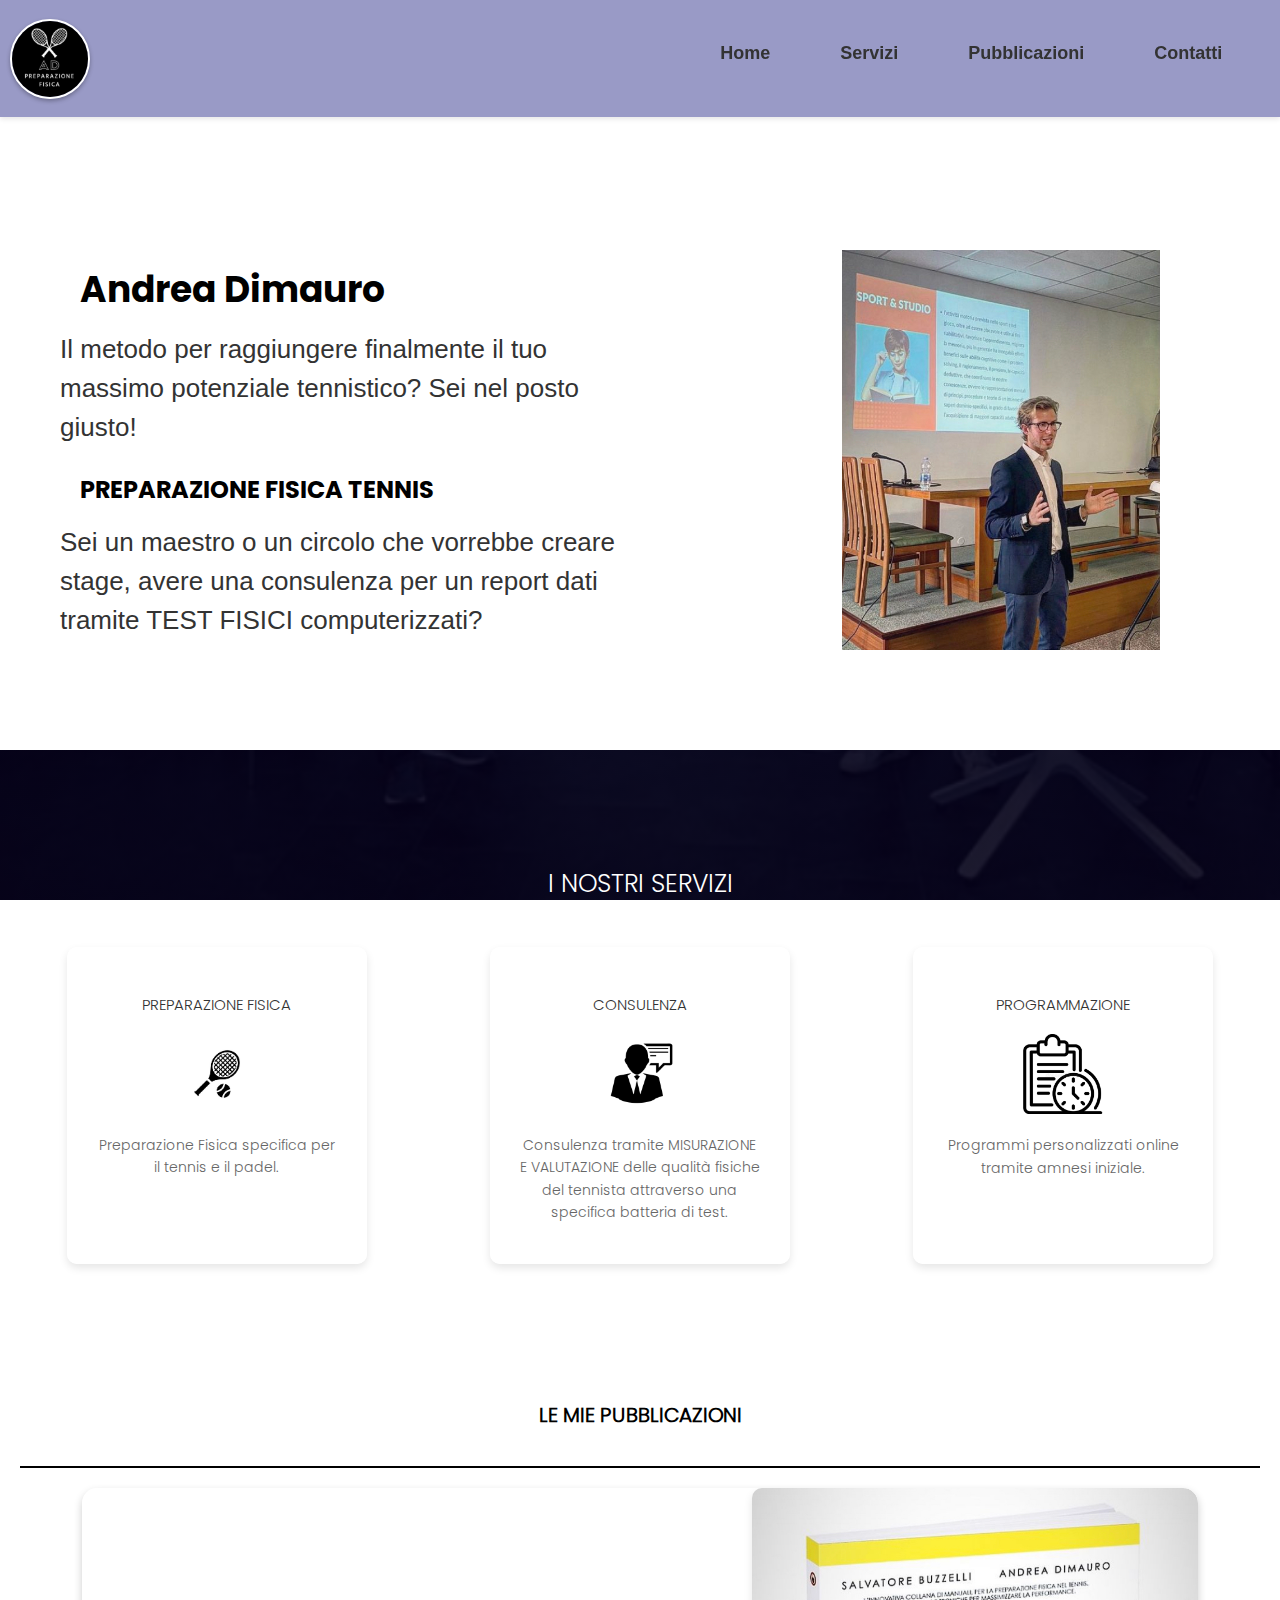
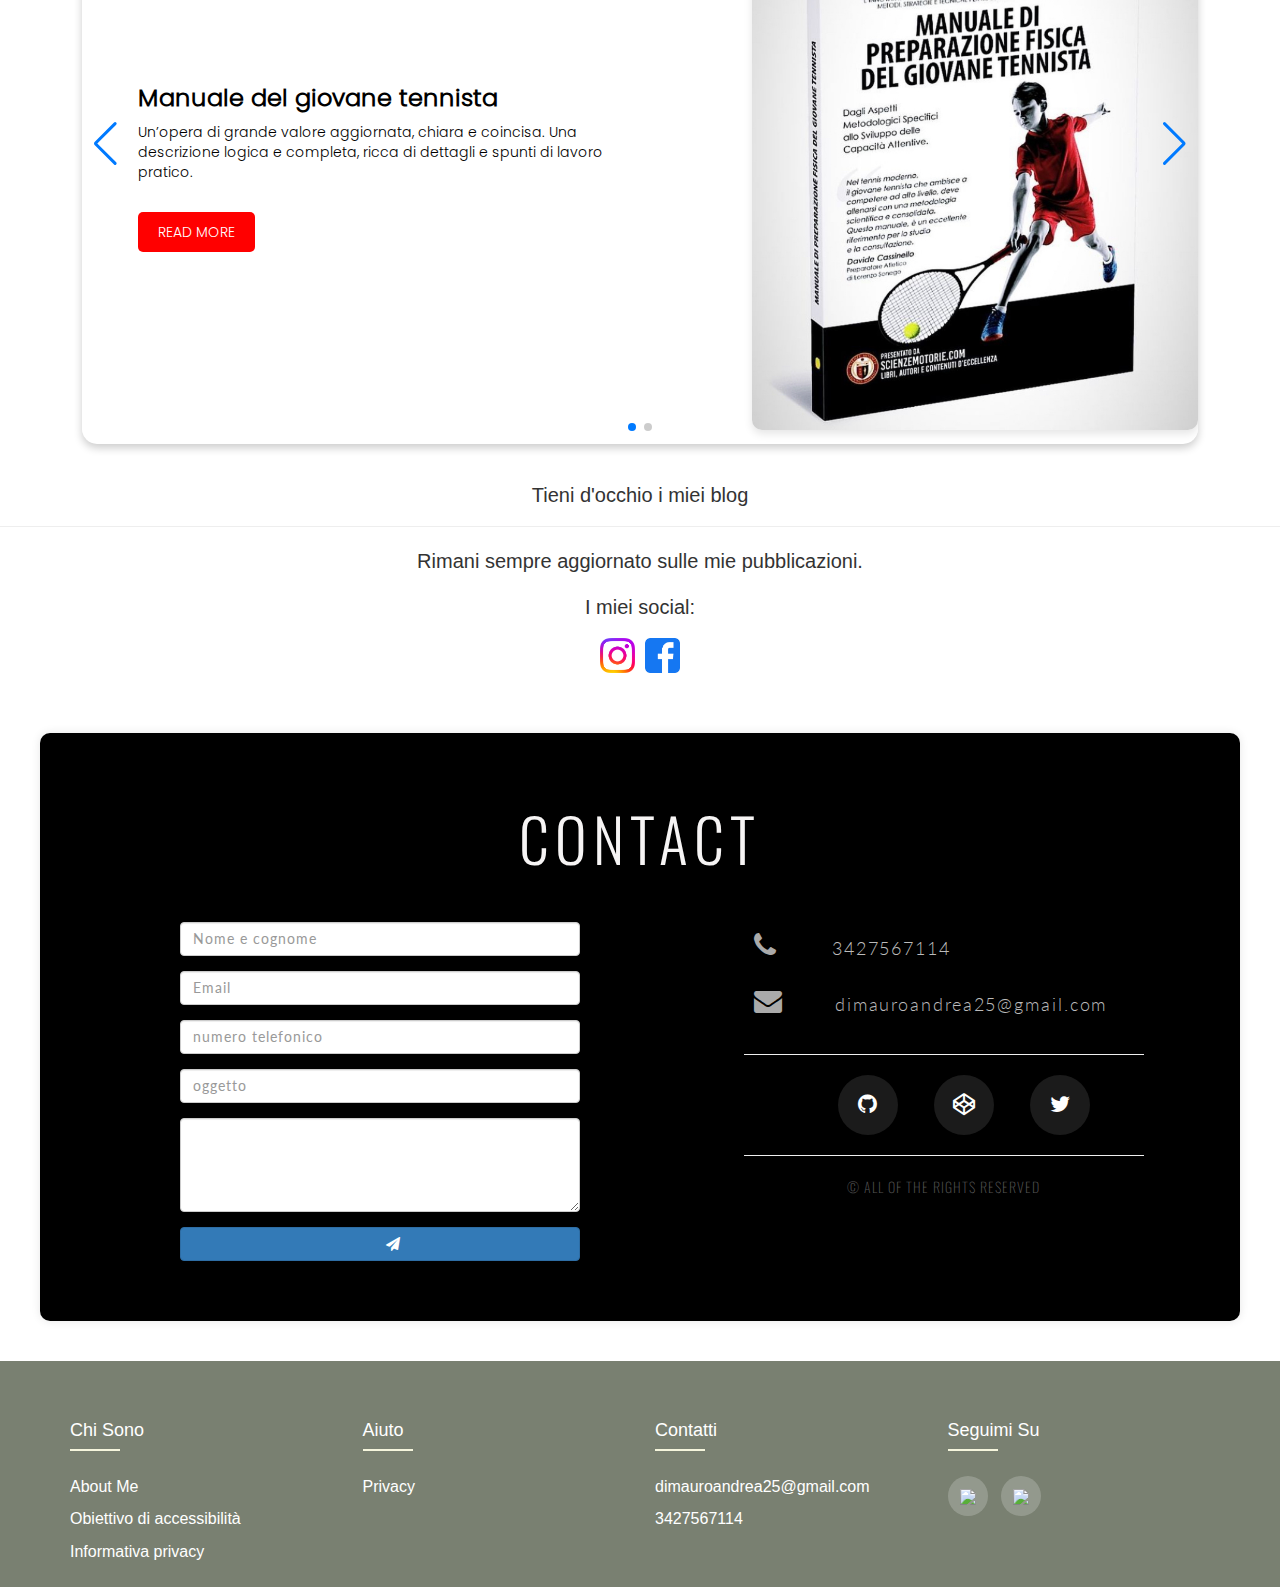
==== index.html @ 1acc428e "preparazione" ====
<!DOCTYPE html>
<html>
    <head>
        <meta charset="UTF-8">
        <meta http-equiv="X-UA-Compatible" content="IE=edge">
        <!-- Single viewport meta tag is sufficient -->
        <meta name="viewport" content="width=device-width, initial-scale=1.0">
        <title>Andrea Dimauro</title> <!-- Ensure your title is appropriately spaced and capitalized -->
        <link rel="shortcut icon" href="logo.jpeg">

        <!-- Consolidate your font links -->
        <link href="https://fonts.googleapis.com/css?family=Lato:400,100,300|Raleway:100,400,700|Oswald:200,400,700" rel="stylesheet">

        <!-- Stylesheets -->
        <link rel="stylesheet" type="text/css" href="style.css">
        <link rel="stylesheet" href="https://maxcdn.bootstrapcdn.com/bootstrap/3.3.5/css/bootstrap.min.css">

        <link rel="stylesheet" href="https://cdn.jsdelivr.net/npm/swiper@11/swiper-bundle.min.css" />

        <!-- Font Awesome for icons -->
        <link rel="stylesheet" href="https://maxcdn.bootstrapcdn.com/font-awesome/4.5.0/css/font-awesome.min.css">
        <link href="https://cdn.jsdelivr.net/npm/bootstrap-icons@1.7.0/font/bootstrap-icons.css" rel="stylesheet">

    </head>
  </head>
  <body>
    <header>
      <nav class="navigation-bar">
          <div class="logo-container">
              <img class="logo" src="image/logo.jpeg" alt="Logo">
          </div>
          
          <!-- Menu Icon -->
          <div class="menu-logo-container" id="menuLogoContainer">
              <img class="menu-logo" src="image/icons8-menu-64.png" alt="Menu" id="menuLogo">
          </div>
  
          <!-- Navigation Links -->
          <ul class="nav-links" id="navbarMenu">
            <li><a href="#home">Home</a></li>
            <li><a href="#servizi">Servizi</a></li>
            <li><a href="#pubblicazioni">Pubblicazioni</a></li>
            <li><a href="#contatti">Contatti</a></li>
          </ul>
      </nav>
  </header>
  <div class="page-content" id="pageContent">
      <!-- The rest of your page content goes here -->
  </div>
  <script>
    window.addEventListener('scroll', function() {
    var navigationBar = document.querySelector('.navigation-bar');
    if (window.scrollY > 50) { // Adjust the 50px offset as needed
        navigationBar.classList.add('scrolled');
    } else {
        navigationBar.classList.remove('scrolled');
    }
    });
  </script>
  <script>
    document.getElementById('menuLogo').addEventListener('click', function() {
        document.getElementById('navbarMenu').classList.toggle('active');
        document.getElementById('pageContent').classList.toggle('blur');
    });
</script>
<main>
    <section id="home" class="home">
        <div class="home-content">
            <div class="home-text">
                <h1>Andrea Dimauro</h1>
                <p>
                    Il metodo per raggiungere finalmente il tuo massimo potenziale tennistico?
                    Sei nel posto giusto!
                </p>
                <h3>PREPARAZIONE FISICA TENNIS</h3>
                <p>
                    Sei un maestro o un circolo che vorrebbe creare stage, avere una consulenza per un report dati tramite TEST FISICI computerizzati?
                </p>
            </div>
            
            <div class="home-image">
                <img src="image/ad_home.jpeg" alt="Andrea DiMauro" />
            </div>
        </div>
    </section>
    <!-- Additional sections would go here -->
     <!--servizi--> 
     <section class="servizi" id="servizi">
        <h1 class="service-title">I NOSTRI SERVIZI</h1>
        <div class="services-container">
            <article class="service-item">
                <h2 class="service-heading">PREPARAZIONE FISICA</h2>
                <img class="service-icon" src="image/iconatennis.jpg" alt="Tennis Preparation Icon">
                <p class="service-description">Preparazione Fisica specifica per il tennis e il padel.</p>
            </article>
            <article class="service-item">
                <h2 class="service-heading">CONSULENZA</h2>
                <img class="service-icon" src="image/iconaconsulenza.jpg" alt="Consulting Icon">
                <p class="service-description">Consulenza tramite MISURAZIONE E VALUTAZIONE delle qualità fisiche del tennista attraverso una specifica batteria di test.</p>
            </article>
            <article class="service-item">
                <h2 class="service-heading">PROGRAMMAZIONE</h2>
                <img class="service-icon" src="image/iconaprogrammazione.png" alt="Programming Icon">
                <p class="service-description">Programmi personalizzati online tramite amnesi iniziale.</p>
            </article>
        </div>
    </section>
     <!-- pubblicazioni -->
    <section id="pubblicazioni" class="pubblicazioni">
        <h1 class="px">LE MIE PUBBLICAZIONI</h1>
        <hr class="section-divider">
      
        <div class="pu">
            <div class="swiper mySwiper">
                <div class="swiper-wrapper">
                    <!-- Slide 1 -->
                    <div class="swiper-slide">
                        <div class="slide-content">
                            <div class="text-content">
                                <h3 class="manu">Manuale del giovane tennista</h3>
                                <p class="mant">
                                    Un’opera di grande valore aggiornata, chiara e coincisa.
                                    Una descrizione logica e completa, ricca di dettagli e spunti di lavoro pratico.
                                </p>
                                <a href="https://www.scienzemotorie.com/libri/manuale-di-preparazione-fisica-del-giovane-tennista/" class="buttonma" target="_blank">READ MORE</a>
                            </div>
                            <img class="slide-image gigi" src="image/manuale.jpeg" alt="Manuale del giovane tennista">
                        </div>
                    </div>
                    <!-- Slide 2 -->
                    <div class="swiper-slide custom-slide">
                      <h1 class="mango">I miei lavori</h1>
                      <div class="slide-content">
                          <!-- Content for Slide 2 -->
                          <div class="text-content">
                              <h3 id="ceti" class="manu">Preparazione Fisica <br>specifica per il tennis</h3>
                          </div>
                          <img id="bob" class="slide-image gigi" src="image/im2.jpeg" alt="Condizionamento muscolare">
                      </div>
                  </div>
                    <!-- Slide 3 -->
                </div>
                <!-- Navigation arrows -->
                <div class="swiper-button-next"></div>
                <div class="swiper-button-prev"></div>
                <div class="swiper-pagination"></div>
            </div>
        </div>
    </section>
    <script src="https://cdn.jsdelivr.net/npm/swiper/swiper-bundle.min.js"></script>

    <script>
        var swiper = new Swiper(".mySwiper", {
            slidesPerView: 1,
            spaceBetween: 30,
            loop: true,
            pagination: {
                el: ".swiper-pagination",
                clickable: true,
            },
            navigation: {
                nextEl: ".swiper-button-next",
                prevEl: ".swiper-button-prev",
            },
        }); 
    </script>
      
          <!-- Blog Section -->
          <div class="blog-container">
            <h2 class="patiti">Tieni d'occhio i miei blog</h2>
            <hr class="blog-divider">
            <p class="paco">Rimani sempre aggiornato sulle mie pubblicazioni.</p>
            <h3 class="patiti">I miei social:</h3>
            <!-- Social Icons -->
            <div class="social-icons">
                <a href="https://instagram.com/andrea___dimauro?igshid=M2RkZGJiMzhjOQ==" target="_blank">
                    <img class="imso" src="image/instagram-logo.jpeg" alt="Instagram">
                </a>
                <!--<a href="https://instagram.com/andrea___dimauro?igshid=M2RkZGJiMzhjOQ==" target="_blank">
              <img class="imso" src="image/linkedinlogo.jpg" alt="LinkedIn"></a>-->
              <a href="https://www.facebook.com/Dimauroandre" target="_blank">
              <img class="imso" src="image/facebooklogo.jpg" alt="Facebook"></a>
            </div>
          </div>
        </div>
          <!--contact-->
          <section id="contatti" class="body">
            <section id="contact">
              
              <div class="contact-wrapper">

                <h1 class="section-header">Contact</h1>
              <!--form-->
              <!-- Left contact page -->                
              <form id="contact-form" class="form-horizontal" role="form">
                         
                <div class="form-group">
                  <div class="col-sm-12">
                    <input type="text" class="form-control" placeholder="Nome e cognome" id="name" >
                  </div>
                </div>
          
                <div class="form-group">
                  <div class="col-sm-12">
                    <input type="text" class="form-control" placeholder="Email" id="email">
                  </div>
                </div>
                <div class="form-group">
                  <div class="col-sm-12">
                    <input type="text" class="form-control"  placeholder="numero telefonico" id="phone">
                  </div>
                </div>
                <div class="form-group">
                  <div class="col-sm-12">
                    <input type="text" class="form-control" placeholder="oggetto " id="oggetto" >
                  </div>
                </div>
                <textarea class="form-control" name="" id="messaggio" cols="31" rows="4" placeholder="Enter your message"> </textarea>     
                  <button class="btn btn-primary send-button" id="submit" button type="button" onclick="SendEmail()">                  
                    <div class = "alt-send-button">
                      <i class="fa fa-paper-plane"></i><span class="send-text">SEND</span>
                    </div>                  
                  </button>               
                </form>              
              <!-- Left contact page --> 
                
                  <div class="direct-contact-container">
            
                    <ul class="contact-list">
                      
                      <li class="list-item"><i class="fa fa-phone fa-2x"><span class="contact-text phone"><a href="tel:1-212-555-5555" title="Give me a call">3427567114</a></span></i></li>
                      
                      <li class="list-item"><i class="fa fa-envelope fa-2x"><span class="contact-text gmail"><a href="dimauroandrea25@gmail.com" title="Send me an email">dimauroandrea25@gmail.com</a></span></i></li>
                      
                    </ul>
            
                    <hr>
                    <ul class="social-media-list">
                      <li><a href="#" target="_blank" class="contact-icon">
                        <i class="fa fa-github" aria-hidden="true"></i></a>
                      </li>
                      <li><a href="#" target="_blank" class="contact-icon">
                        <i class="fa fa-codepen" aria-hidden="true"></i></a>
                      </li>
                      <li><a href="#" target="_blank" class="contact-icon">
                        <i class="fa fa-twitter" aria-hidden="true"></i></a>
                      </li>      
                    </ul>
                    <hr>
            
                    <div class="copyright">&copy; ALL OF THE RIGHTS RESERVED</div>
            
                  </div>
                
              </div>
              
            </section> 
            </section>
            <script src="https://smtpjs.com/v3/smtp.js"> </script>
                  <script>
                      function SendEmail(){
                        let name = document.getElementById("name").value;
                        let email = document.getElementById("email").value;
                        let conatact = document.getElementById("phone").value;
                        let subject = document.getElementById("oggetto").value;
                        let message = document.getElementById("messaggio").value;
                        let body = "Name:" + name + "<br/> Email:" + email + "<br/> Contact Number:" + conatact + "<br/> Subject:" + subject + "<br/> Messages:" + message;
                      Email.send({
                          SecureToken: "63800db4-d562-4e0a-b01e-a59e506925d1",
                                          To : 'enrico.zeni05@gmail.com',
                                          From : "enrico.zeni05@gmail.com",
                                          Subject : "Message from contact form",
                                          Body : body
                       }).then(
                     message => alert(message)
                       );
                  
                          
                      }
                  </script>
            <!-- partial -->
            <!--<script src="https://smtpjs.com/v3/smtp.js"> </script>
            <script>
                function SendEmail(){
                  let name = document.getElementById("name").value;
                  let email = document.getElementById("email").value;
                  let conatact = document.getElementById("phone").value;
                  let subject = document.getElementById("oggetto").value;
                  let message = document.getElementById("messaggio").value;
                  let body = "Name:" + name + "<br/> Email:" + email + "<br/> Contact Number:" + conatact + "<br/> Subject:" + subject + "<br/> Messages:" + message;
                Email.send({
                    SecureToken: "63800db4-d562-4e0a-b01e-a59e506925d1",
                                    To : 'enrico.zeni05@gmail.com',
                                    From : "enrico.zeni05@gmail.com",
                                    Subject : "Message from contact form",
                                    Body : body
                 }).then(
               message => alert(message)
                 );
            
                    
                }
            </script>-->
</main>
         <!--footer-->
         <section class="piede">
            <footer class="footer">
               <div class="container">
                   <div class="row">
                       <div class="footer-col">
                           <h4>Chi sono</h4>
                           <ul>
                               <li><a href="chisiamo.html">About Me</a></li>
                               <li><a href="https://form.agid.gov.it/view/45b1c2dd-0cd7-4a23-8a33-c86b6446a8fd/" target="_blank">Obiettivo di accessibilità</a></li>
                               <li><a href="https://form.agid.gov.it/view/45b1c2dd-0cd7-4a23-8a33-c86b6446a8fd/" target="_blank">Informativa privacy</a></li>
                           </ul>
                       </div>
                       <div class="footer-col">
                           <h4>Aiuto</h4>
                           <ul>
                               <li><a href="https://www.privacycert.cloud/" target="_blank">Privacy</a></li>
                           </ul>
                       </div>
                       <div class="footer-col">
                           <h4>Contatti</h4>
                           <ul>
                               <i class="fa-solid fa-map-location-dot"></i>
                               <li><a href="dimauroandrea25@gmail.com">dimauroandrea25@gmail.com</a></li>
                               <li><a href="3427567114">3427567114</a></li>
                           </ul>
                       </div>
                       <div class="footer-col">
                           <h4>seguimi su</h4>
                           <div class="social-links">
                               <a href="https://www.facebook.com/Dimauroandre" target="_blank"><img src="https://i.ibb.co/x7P24fL/facebook.png"></a>
                               <a href="https://www.instagram.com/andrea___dimauro/" target="_blank"><img src="https://i.ibb.co/ySwtH4B/instagram.png"></a>
                           </div>
                       </div>
                   </div>
               </div>
       </footer>
     </section>
   
  </body>  
</html>
---- style.css ----
/* Font Faces */
@font-face {
    font-family: 'myFont';
    src: url('Poppins/Poppins-Light.ttf');
}
@font-face {
    font-family: 'boldone';
    src: url('Poppins/Poppins-Bold.ttf');
}

/* Body and Main Layout */
body {
    margin: 0;
    font-family: 'myFont', sans-serif; /* Removed 'boldone' to avoid conflicts */
    background-color: #FFFFFF;
    min-height: 100vh;
    display: flex;
    flex-direction: column;
    justify-content: flex-start; /* Changed to flex-start to align content to the top */
}
/* Logo Styles */
.logo {
    height: 80px;
    width: 80px;
    border-radius: 50%;
    object-fit: cover;
    border: 2px solid #fff;
    box-shadow: 0 2px 4px rgba(0, 0, 0, 0.3);
}

/* Menu Logo Styles (only visible on smaller screens) */
.menu-logo-container {
    display: none; /* Hidden on larger screens, shown on smaller screens */
    position: fixed; /* Keep the icon fixed */
    top: 4%; /* Adjust as needed */
    right: 5%; /* Adjust as needed */
    z-index: 3000; /* Higher z-index to keep it above the nav links */
}
.menu-logo {
    /* Adjustments for the logo image */
    display: block; /* Show on all devices */
    position: absolute;
    top: 10px; /* Adjust as needed */
    right: 20px; /* Adjust as needed */
}
/* Navigation Bar Styles */
.navigation-bar {
    background-color: #999AC6;
    display: flex;
    align-items: center;
    justify-content: space-between;
    padding: 1rem; /* Changed to rem for scalability */
    position: fixed;
    top: 0;
    width: 100%;
    z-index: 1000;
    box-shadow: 0 2px 5px rgba(0, 0, 0, 0.1);
    /* Removed height: 20% to avoid content overflow */
    min-height: 13%;
}

.nav-links {
    list-style: none;
    display: flex;
    align-items: center;
    padding-right:3%;
    /* Removed padding-top as it caused items to misalign */
}
.nav-links li {
    /* Full width not needed as flex items will align based on content */
    text-align: center;
}
.nav-links li a {
    text-decoration: none;
    color: #333;
    padding: 0.5rem 1rem;
    display: flex;
    align-items: center;
    font-weight: 700;
    font-size: 18px; /* Increased font size */
}
.nav-links li a:hover {
    color: #4a76a8; /* Change color on hover */
    text-decoration: none; /* Remove underline on hover */
    transition: color 0.3s ease; /* Smooth transition for color change */
}
.nav-links li a:before {
    content: ''; /* Placeholder for icon */
    display: inline-block;
    margin-right: 50px; /* Space between icon and text */
}
.nav-links.active {
    /* Remove or comment out the 'left: 0;' line */
    width: 50%;
    height: 100%;
    position: fixed;
    top: 0;
    background-color: #999AC6;
    box-shadow: 2px 0 8px rgba(0, 0, 0, 0.5);
    z-index: 2000;
    display: flex;
    flex-direction: column;
    padding-top: 120px;
}

.page-content.blur {
    filter: blur(80px);
}

/* Responsive Design */
@media (min-width: 980px) {
  .navigation-bar.scrolled {
      background-color: rgba(255, 255, 255, 0.8); /* White with some transparency */
      backdrop-filter: blur(10px); /* Blurring effect */
      -webkit-backdrop-filter: blur(10px); /* For WebKit browsers */
      box-shadow: 0 2px 5px rgba(0, 0, 0, 0.1); /* Optional shadow */
      transition: background-color 0.3s ease, backdrop-filter 0.3s ease; /* Smooth transition */
  }
}

@media (max-width: 768px) {
    .menu-logo-container {
        display: block;
    }

    .nav-links {
        display: none;
        position: fixed;
        top: 0;
        right: -100%; /* Start completely off-screen to the right */
        width: 50%; /* Adjust width as needed */
        height: 100%;
        background-color: #999AC6;
        box-shadow: -2px 0 8px rgba(0, 0, 0, 0.5);
        transition: right 0.3s ease; /* Transition for right property */
    }

    .nav-links.active {
        display: block;
        right: 0; /* Slide in to view */
        left: auto; /* This ensures that left property is not affecting the positioning */
    }
}
@media (max-width: 430px) {
    .nav-links {
        width: 100%; /* Full width to utilize screen space */
        right: -100%; /* Start off-screen */
        transition: right 0.3s; /* Smooth transition for sliding effect */
        padding: 0; /* Remove any default padding */
        box-sizing: border-box; /* Include padding and border in the element's total width and height */
    }

    .nav-links.active {
        right: 0; /* Slides in when active */
    }

    .nav-links li {
        margin: 0; /* Remove default margins */
        padding: 8px 0; /* Padding for each list item */
    }

    .nav-links li a {
        font-size: 16px; /* Appropriately smaller font size for smaller screens */
        padding: 8px 10px; /* Padding around the links */
        display: block; /* Make the links fill the entire list item */
        white-space: nowrap; /* Prevents the text from wrapping */
    }

    .menu-logo {
        top: 5px;
        right: 10px; /* Better positioned for smaller screens */
    }
}
/*----------------------x------------------------------x--------------------------*/
/* Home Section Styles */
body {
  margin: 0;
  font-family: 'Poppins', sans-serif;
  background-color: #FFFFFF; /* Setting the background to white */
}
main {
  padding-top: 100px; /* Adjust as needed for distance from the navbar */
}
.home {
  display: flex;
  align-items: center;
  justify-content: space-around;
  padding: 80px 20px;
  background-color: #FFFFFF; /* Background color set to white */
  margin-top: 50px; /* Additional margin to distance from navbar */
}

.home-content {
  display: flex;
  align-items: center;
  justify-content: center;
  max-width: 1200px; /* Adjust as needed */
  width: 100%;
}

.home-text {
  flex: 1; /* Flex property to take the needed space */
  text-align: start; /* Center align text for symmetry */
  box-sizing: border-box; /* Include padding in width calculation */
  max-width: 800px; /* Limit the width for better readability */
  margin: 0 auto; /* Center the container */
  padding: 20px; /* Some padding around the text */

}

.home-text h1, .home-text h3 {
  font-family: 'boldone', sans-serif; /* Use the bold font */
  font-weight: normal; /* Set normal weight since the font is already bold */
  text-align: start;
  margin: 0 auto; /* Center the container */
  padding: 20px; /* Add padding for spacing */
  color: #000;
}
.home-text p {
  font-size: 2.6rem; /* Slightly larger font size for readability */
  line-height: 1.5; /* Spacing between lines */
}

.home-image {
  flex-basis: 50%; /* Allocate equal space for text and image */
  text-align: right; /* Align the image to the right */
}

.home-image img {
  max-height: 400px; /* Set a maximum height for the image */
  object-fit: cover; /* Ensure the image covers the area properly */
  border-radius: 0%;
}
@media(min-width: 980px){
  .home-image img {
      max-height: 400px; /* Set a maximum height for the image */
      object-fit: cover; /* Ensure the image covers the area properly */
      border-radius: 0%;
      padding-right: 80px;
}
     
}
@media (max-width: 780px) {
  .home-content {
      flex-direction: column;
  }

  /* Ensure image comes before text on small devices */
  .home-image {
      order: -1;
      text-align: center;
      margin-bottom: 20px;
  }

  .home-text {
      text-align: center;
  }

  .home-text h1, .home-text p {
      font-size: 18px; /* Adjust font size as needed */
  }
}

/* Adjustments for even smaller devices, if necessary */
@media (max-width: 390px) {
  .home-text h1 {
      font-size: 24px; /* Slightly larger font size for h1 */
  }

  .home-text p {
      font-size: 16px; /* Slightly smaller font size for paragraph */
  }
}
/*servizi*/
.servizi {
    text-align: center;
    padding: 100px 20px;
    background-image: linear-gradient(rgba(4, 2, 26, 0.975), rgba(1, 1, 26, 0.882)), url("image/sfondoservizi.jpeg");
    background-repeat: no-repeat;
    background-size: cover;
    background-attachment: fixed; /* Optional: to create a parallax-like effect */
    font-family: 'myFont', sans-serif;
}

.service-title {
    color: white;
    font-size: 2.5rem;
    margin-bottom: 50px;
}

.services-container {
    display: flex;
    flex-wrap: wrap;
    justify-content: center;
    gap: 30px; /* Add space between service items */
}

.service-item {
    background-color: rgba(255, 255, 255, 0.9); /* Semi-transparent white */
    border-radius: 10px; /* Rounded corners for the service cards */
    box-shadow: 0 4px 8px rgba(0, 0, 0, 0.1); /* Soft shadow for depth */
    padding: 30px;
    max-width: 300px; /* Fixed width for each service card */
    margin: 0 auto; /* Center the cards in the flex container */
}

.service-heading {
    font-size: 1.5rem;
    color: #333;
    margin: 20px 0;
}

.service-icon {
    width: 80px; /* Fixed size for icons */
    height: auto;
    margin-bottom: 20px;
}

.service-description {
    font-size: 1.4rem;
    color: #666;
    line-height: 1.6;
}

/* Responsive Design */
@media (max-width: 768px) {
    .services-container {
        flex-direction: column;
    }

    .service-item {
        width: 80%; /* Adjust width on smaller screens */
    }
}

@media (max-width: 390px) {
    .service-title {
        font-size: 4rem; /* Adjust title size on very small screens */
    }

    .service-heading {
        font-size: 1.5rem; /* Adjust heading size on very small screens */
    }
}
/*pubblicazioni*/
.pubblicazioni {
    font-family: 'myFont', sans-serif;
    background: #fff; /* Set to white or any other color as needed */
    color: #000;
    padding: 20px;
    display: flex;
    flex-direction: column;
    align-items: center;
    border-radius: 10px; /* Rounded corners for the entire section */
  }
  
  .px {
    text-align: center;
    font-size: 2rem;
    font-weight: bold;
    margin: 20px 0;
    border-radius: 10px; /* Rounded corners for the title */
  }
  
  .section-divider {
    width: 100%;
    border: none;
    height: 2px;
    background-color: #000;
    margin-bottom: 20px;
  }

  .pu {
    max-width: 90%; /* Making the slider smaller than its container */
    margin: 0 auto; /* Centering the slider */
    box-shadow: 0 4px 8px rgba(0, 0, 0, 0.2); /* Box shadow for depth */
    border-radius: 15px; /* Rounded corners */
    overflow: hidden; /* Ensures content respects border radius */
}

/* Swiper Container */
.swiper {
    border-radius: 15px; /* Match with the container's border-radius */
    overflow: hidden; /* Ensures swiper content respects border radius */
}

/* Swiper Container */
.swiper {
    width: 100%;
    height: auto;
    position: relative;
}

/* Swiper Slide */
.swiper-slide {
    display: flex;
    align-items: center;
    justify-content: center;
    background: #fff;
}

/* Slide Content */
.slide-content {
    display: flex;
    align-items: center;
    justify-content: space-between;
    width: 100%;
}

/* Text Content Styling */
.text-content {
    max-width: 50%;
    text-align: left;
}

.manu {
    font-weight: bold;
    margin-bottom: 10px;
}
.mango{
  font-weight: bold;
  margin-bottom: 12px;
  position: relative;
  text-align: center;
}
.mant {
    font-size: 16px;
}
#ceti{
  padding-left: 10%;
}
#bob{
  margin-top: 2%;margin-left: 24%;
  height:80%;width:80%;
}
.buttonma {
    display: inline-block;
    background-color: red;
    color: #fff;
    padding: 10px 20px;
    margin-top: 20px;
    text-decoration: none;
    border-radius: 5px;
    transition: background-color 0.3s ease;
}

.buttonma:hover {
    background-color: darkred;
}

/* Image Styling */
.slide-image {
    max-width: 40%;
    height: auto;
    border-radius: 10px;
    box-shadow: 0 4px 8px rgba(0,0,0,0.1);
    
}

/* Arrows Styling */
.swiper-button-next, .swiper-button-prev {
    color: #000;
    position: absolute;
    top: 50%;
    transform: translateY(-50%);
    z-index: 10;
}

.swiper-button-next {
    right: 10px;

}

.swiper-button-prev {
    left: 80px;
}

/* Styles for the second swiper slide */
@media only screen and (max-width: 425px) {
  .custom-slide {
      display: flex;
      flex-direction: column; /* Stack elements vertically */
      align-items: center;
      justify-content: center;
      background: #fff;
  }

  .custom-slide .slide-content {
      display: flex;
      flex-direction: column; /* Stack elements vertically */
      align-items: center;
      justify-content: center;
      width: 100%;
  }

  .custom-slide .text-content {
      max-width: 100%; /* Adjust max-width for text content */
      text-align: center; /* Center align text */
  }

  .custom-slide .manu {
      font-weight: bold;
      margin-bottom: 10px;
  }

  .custom-slide .mango {
      font-weight: bold;
      margin-bottom: 12px;
      position: relative;
  }

  .custom-slide .mant {
      font-size: 16px;
  }

  .custom-slide #ceti {
      padding-left: 0; /* Reset padding for h3 */
  }

  .custom-slide #bob {
      margin-top: 10px; /* Adjust margin-top for the image */
      max-width: 70%; /* Adjust max-width for the image */
      height: auto;
      border-radius: 10px;
      box-shadow: 0 4px 8px rgba(0,0,0,0.1);
  }

  /* Adjust spacing for elements in the second slide */
  .custom-slide .mango,
  .custom-slide .manu,
  .custom-slide #bob {
      margin-top: 40px; /* Add space between elements */
  }
}

/* Responsive Design */
@media (max-width: 780px) {
    .swiper-slide {
        flex-direction: column;
    }
    
    .slide-image {
        max-width: 70%;
    }
}
@media (max-width: 425px) {
  .swiper-slide {
      font-size: 14px;
  }
  .img-content{
    width:100%;
    height:100%;
    padding-top: 30%;
    
  }
  .manu, .mant {
      font-size: 14px;
  }
  
  .slide-image {
      max-width: 65%;
  }}

.img-content{
  margin-left: auto;margin-right: auto;
}
.slide-imag-gig{
  width:20%;
  height:20%;
  position: flex;
}
.swiper-slide {
  font-size: 14px;
  text-align: center;
}

#ceti {
  padding-left: 200px;
  padding-right: 20px;
  font-size: 1rem;

}

#bob {
  margin-left: 40px;
  margin: 2% auto;
  height: auto;
  width: 80%;
  font-size: medium;
}     
.mant {
  font-size: 14px; } 
  
  .patiti, .paco {
    text-align: center;
    font-size: 2rem;
    margin: 20px 0;
  }
  
  .social-icons {
    display: flex;
    justify-content: center;
    gap: 10px;
  }
  
  .imso {
    width: 35px;
    height: 35px;
    margin-bottom: 20px;
  }
  
  /* Responsive adjustments */
  @media (max-width: 390px) {
    .px {
      font-size: 1.5rem;
    }
  
    .patiti, .paco {
      font-size: 1.2rem;
    }
  }
 
  /*-----------------------------x-----------------------------------------x------------------------------------*/
  .body {
    margin: 0;
    padding: 0;
    background-color: #fff;
    padding-bottom: 0;
  }
  
  #contact {
    width: 100%;
    height: 100%;
  }
  
  .section-header {
    text-align: center;
    margin: 0 auto;
    padding: 40px 0;
    font: 300 60px 'Oswald', sans-serif;
    color: #f6f4f4;
    text-transform: uppercase;
    letter-spacing: 6px;
  }
  
  .contact-wrapper {
    background-color: #000;
    border-radius: 10px;
    box-shadow: 0px 0px 10px rgba(0,0,0,0.1);
    margin: 40px auto; /* Increased outer margin for more space from the edges */
    padding: 40px; /* Increased padding for more space inside the wrapper */
    display: flex;
    flex-direction: column;
    align-items: center;
    max-width: 1200px;
  }
  
  /* Left contact page */
  .form-horizontal {
    /*float: left;*/
    max-width: 400px;
    font-family: 'Lato';
    font-weight: 400;
  }
  
  .form-control, 
  textarea {
    max-width: 400px;
    background-color: #000;
    color: #fff;
    letter-spacing: 1px;
  }
  
  .send-button {
    margin-top: 15px;
    height: 34px;
    width: 400px;
    overflow: hidden;
    transition: all .2s ease-in-out;
  }
  
  .alt-send-button {
    width: 400px;
    height: 34px;
    transition: all .2s ease-in-out;
  }
  
  .send-text {
    display: block;
    margin-top: 10px;
    font: 700 12px 'Lato', sans-serif;
    letter-spacing: 2px;
  }
  
  .alt-send-button:hover {
    transform: translate3d(0px, -29px, 0px);
  }
  
  /* Begin Right Contact Page */
  .direct-contact-container {
    max-width: 400px;
  }
  
  /* Location, Phone, Email Section */
  .contact-list {
    list-style-type: none;
    margin-left: -30px;
    padding-right: 20px;
  }
  
  .list-item {
    line-height: 4;
    color: #aaa;
  }
  
  .contact-text {
    font: 300 18px 'Lato', sans-serif;
    letter-spacing: 1.9px;
    color: #bbb;
  }
  
  .place {
    margin-left: 62px;
  }
  
  .phone {
    margin-left: 56px;
  }
  
  .gmail {
    margin-left: 53px;
  }
  
  .contact-text a {
    color: #bbb;
    text-decoration: none;
    transition-duration: 0.2s;
  }
  
  .contact-text a:hover {
    color: #fff;
    text-decoration: none;
  }
  
  
  /* Social Media Icons */
  .social-media-list {
    position: relative;
    font-size: 22px;
    text-align: center;
    width: 100%;
    margin: 0 auto;
    padding: 0;
  }
  
  .social-media-list li a {
    color: #fff;
  }
  
  .social-media-list li {
    position: relative; 
    display: inline-block;
    height: 60px;
    width: 60px;
    margin: 10px 3px;
    line-height: 60px;
    border-radius: 50%;
    color: #fff;
    background-color: rgb(27,27,27);
    cursor: pointer; 
    transition: all .2s ease-in-out;
  }
  
  .social-media-list li:after {
    content: '';
    position: absolute;
    top: 0;
    left: 0;
    width: 60px;
    height: 60px;
    line-height: 60px;
    border-radius: 50%;
    opacity: 0;
    box-shadow: 0 0 0 1px #ffffff;
    transition: all .2s ease-in-out;
  }
  
  .social-media-list li:hover {
    background-color: #fff; 
  }
  
  .social-media-list li:hover:after {
    opacity: 1;  
    transform: scale(1.12);
    transition-timing-function: cubic-bezier(0.37,0.74,0.15,1.65);
  }
  
  .social-media-list li:hover a {
    color: #000;
  }
  
  .copyright {
    font: 200 14px 'Oswald', sans-serif;
    color: #555;
    letter-spacing: 1px;
    text-align: center;
  }
  
  hr {
    border-color: rgba(255,255,255,.6);
  }
  
  /* Begin Media Queries*/
  /* Media query for larger screens */
  @media screen and (min-width: 920px) {
    .contact-wrapper {
        display: block; /* Use block instead of flex to stack children vertically */
        max-width: 1200px;
        margin: 40px auto; /* Center the wrapper */
        padding: 40px; /* Padding inside the wrapper */
    }

    .section-header {
        text-align: center; /* Center align text */
        margin: 0 auto; /* Center the header */
        padding: 20px 0; /* Space above and below the header, adjust as needed */
    }

    /* Keep the form and direct-contact-container styles as is */
    .form-horizontal,
    .direct-contact-container {
        max-width: 400px;
        width: 100%; /* Adjust the width calculation as necessary */
        display: inline-block; /* Align side by side */
        vertical-align: top; /* Align to the top */
        margin: 20px 40px; /* Margin for spacing */
    }

    /* Ensure the form and contact details are in a row on larger screens */
    .form-horizontal {
        order: 1; /* The form will be the first element after the header */
        margin-left: 100px;
    }

    .direct-contact-container {
        order: 2; /* The contact details will be the second element after the header */
        margin-left: 120px;
    }

    .social-media-list {
        padding-left: 40px; /* Adjust as needed */
    }

    .social-media-list li {
        margin: 0 15px; /* Adjust margin */
        height: 60px;
        width: 60px;
        line-height: 60px;
        border-radius: 50%;
    }
}
  
  /* Maintain the circular shape for social media icons */
  .social-media-list li {
    height: 60px;
    width: 60px;
    line-height: 60px;
    border-radius: 50%;
  }
  
  /* Maintain the circular shape for social media icons */
  .social-media-list li {
    height: 60px;
    width: 60px;
    line-height: 60px;
    border-radius: 50%;
  }
  @media screen and (max-width: 850px) {
    .contact-wrapper {
      display: flex;
      flex-direction: column;
    }
    .direct-contact-container, .form-horizontal {
      margin: 0 auto;
    }  
    
    .direct-contact-container {
      margin-top: 60px;
      max-width: 300px;
    }    
    .social-media-list li {
      height: 60px;
      width: 60px;
      line-height: 60px;
    }
    .social-media-list li:after {
      width: 60px;
      height: 60px;
      line-height: 60px;
    }
  }
  
  @media screen and (max-width: 590px) {
  
    .direct-contact-container, .form-wrapper {
      float: none;
      margin: 0 auto;
    }  
    .form-control, textarea {
      
      margin: 0 auto;
    }
   
    
    .name, .email, textarea {
      width: 280px;
    } 
    
    .direct-contact-container {
      margin-top: 60px;
      max-width: 280px;
    }  
    .social-media-list {
      left: 0;
    }
    .social-media-list li {
      height: 55px;
      width: 55px;
      line-height: 55px;
      font-size: 2rem;
    }
    .social-media-list li:after {
      width: 55px;
      height: 55px;
      line-height: 55px;
    }
    
  }
  .text-content{
    padding-left: 5%;
  }
  @media screen and (max-width: 460px) {
    .contact-wrapper {
      margin: 10px auto; /* Riduci il margine e mantieni il centratura orizzontale */
    }
    
    .form-control, .send-button, .alt-send-button {
      width: calc(100% - 20px); /* Adatta la larghezza alla dimensione dello schermo con il padding appropriato */
    }
  
    .social-media-list li, .social-media-list li:after {
      height: 50px; /* Adjust size for icons */
      width: 50px; /* Adjust size for icons */
      line-height: 50px; /* Adjust line height for icons */
    }
  
    /* Adjust font sizes and other properties as needed */
  }
/*-------------------------------------------x----------------------------------------------x------------------------*/

/*footer*/
.piede{
    margin-top:0px;
}
.footer{
    background-color: #798071;
    padding-top: 50px; /* Reduced from 800px, adjust as necessary */
    padding-bottom: 1%;
    height: auto; /* Height auto to contain all elements nicely */
    font-weight: bold;
    color: white;
  }
footer *{
    color:white;
	margin: 0;
	padding:0;
	box-sizing: border-box;
    font-weight: bold;
}
.container{
	max-width: 96%;
	margin: 0;
    font-weight: bold;
    color: white;
   
}
.row{
	display: flex;
	flex-wrap: wrap;
    font-weight: bold;
    color: white;
}
footer ul{
	list-style: none;
}

.container ul li{
    font-weight: bold;
}
.footer-col{
    width: 25%; /* On larger screens, columns take up 25% width */
    padding: 0 15px;
    box-sizing: border-box; /* Makes sure padding does not add to the width */
    font-weight: bold;
    color: white;
  }
  
.footer-col h4{
	font-size: 18px;
	color: black;
	text-transform: capitalize;
	margin-bottom: 35px;
	font-weight: 500;
	position: relative;
    color: white;
}
.footer-col h4::before{
	content: '';
	position: absolute;
	left:0;
	bottom: -10px;
	background-color: rgb(245,245,220);
	height: 2px;
	box-sizing: border-box;
	width: 50px;
}
.footer-col ul li:not(:last-child){
	margin-bottom: 10px;
    
}
.footer-col ul li a{
	font-size: 16px;
	text-transform: none;
	color: black;
	text-decoration: none;
	font-weight: 300;
	display: block;
	transition: all 0.3s ease;
    color: white;
}
.footer-col ul li a:hover{
	color: red;
	padding-left: 8px;
}
.footer-col .social-links a{
	display: inline-block;
	height: 40px;
	width: 40px;
	background-color: rgba(255,255,255,0.2);
	margin:0 10px 10px 0;
	text-align: center;
	line-height: 40px;
	border-radius: 50%;
	color: black;
	transition: all 0.5s ease;
}
.footer-col .social-links a:hover{
	color: #24262b;
	background-color:red;
}
footer h4{
  text-transform: uppercase;
}
/*chi siamo immagine*/
#about-home {
    background-image: linear-gradient(rgba(9, 5, 54, 0.3), rgba(5, 4, 46, 0.7)), url("https://scaling.spaggiari.eu/MNIT0001/carosello/5157.png&rs=%2FtccTw2MgxYfdxRYmYOB6Dr5NBr1fpaT6WNTxe%2FsWXs2htM1BhF%2Fr5nAtRVDWvfToaaRx%2B2JxzErLvPHd3k%2BHVZCH%2FH94jO3WzJ4t9912adlubEDyeKjuNoEf0Q46R4XldLfEeqODaQbhJif24xVbw%3D%3D");
    background-repeat: no-repeat;
    background-size: cover;
    background-position: center;
    display: flex;
    justify-content: center;
    align-items: center;
    text-align: center;
    width: 100%;
    height: 60vh;
    padding-top: 100px;
}
#about-home h2 {
    color: #fff;
    font-size: 2.2rem;
    letter-spacing: 1px;
}
#about-home {
    background-image: linear-gradient(rgba(9, 5, 54, 0.3), rgba(5, 4, 46, 0.7)), url("https://tse4.mm.bing.net/th?id=OIP.J0fjsCkYDBzXr1EEgh9-JwAAAA&pid=Api&P=0");
    background-repeat: no-repeat;
    background-size: cover;
    background-position: center;
    display: flex;
    justify-content: center;
    align-items: center;
    text-align: center;
    width: 100%;
    height: 60vh;
    padding-top: 100px;
}
#about-home h2 {
    color: black;
    font-size: 2.2rem;
    letter-spacing: 1px;
}
#about-container {
    display: flex;
    align-items: center;
    padding: 8vw 8vw 2vw 8vw;
}
#about-container .about-img {
    width: 60%;
    padding-right: 60px;
}
#about-container .about-img img {
    width: 100%;
}
#about-container .about-text {
    width: 40%;
}
#about-container .about-text h2 {
    color: #29303B;
    padding-bottom: 15px;
}
#about-container .about-text p {
    color: #686F7A;
    font-weight: 300;
}
#about-container .about-text .about-fe {
    display: flex;
    justify-content: space-between;
    align-items: flex-start;
    margin-top: 30px;
}
#about-container .about-text .about-fe img {
    width: 50px;
    background-size: cover;
    background-position: center;
    margin-right: 20px;
}
#about-container .about-text .about-fe .fe-text {
    width: 90%;
}
#about-container .about-text .about-fe .fe-text h5 {
    font-size: 16px;
    color: #29303B;
}
/*discipline o i vari indirizzi*/
#vari-indirizzi {
    display: flex;
    align-items: flex-start;
    justify-content: space-between;
    padding: 8vw;
}
#vari-indirizzi .indirizzi {
    width: 60%;
}
#vari-indirizzi .indirizzi .post {
    padding-bottom: 60px;
}
#vari-indirizzi .indirizzi .post img {
    width: 100%;
    border-radius: 19px;
}
#vari-indirizzi .indirizzi .post h3 {
    padding: 15px 0 10px 0;
    color: #29303B;
}
#vari-indirizzi .indirizzi .post p {
    color: #757373;
    padding-bottom: 20px;
    text-align: justify;
}
#vari-indirizzi .indirizzi .post a {
    text-decoration: none;
    font-size: 0.9rem;
    padding: 13px 35px;
    background: #fff;
    border-radius: 5px;
    font-weight: 600;
    transition: 0.3s ease;
}
#vari-indirizzi .indirizzi .post a.blue {
    text-decoration: none;
    font-size: 0.9rem;
    color: black;
    background: rgb(21, 21, 100);
}
#vari-indirizzi .categorie {
    width: 30%;
}
#vari-indirizzi .categorie h2 {
    padding-bottom: 7px;
}
#vari-indirizzi .categorie a {
    text-decoration: categorie;
    color: #757373;
}
#vari-indirizzi .categorie p {
    padding: 10px 0;
    font-weight: 500;
}
/* materie e orario settimanale e agenda*/
.materie {
    padding: 5px;
    margin: 20px;
    border: 2px;
    text-align: center;
    background: #bbbbbb;
    align-items: center;
    border-collapse: collapse;
    width: 97%;
} 
.materie th, td {
    padding: 8px;
    text-align: left;
    border-bottom: 1px solid #ddd;
  }
ol{
    text-transform: capitalize;
    font-size: 50px;
    text-align: center;
    font-weight: 400;
    color: #FDC93B;
    margin-top: 30px;
}
/*orario settimanale e l'agenda*/
.orario{
    text-transform: capitalize;
    font-size: 50px;
    text-align: center;
    font-weight: 400;
    color: #FDC93B;
}
.orario2{
    margin-top: 6%;
}

/* Add media queries for smaller devices */
@media screen and (max-width: 550px) {
    .footer-col{
      width: 50%; /* Each column takes up 50% width for more space */
      margin-bottom: 20px; /* Add some space between the columns when they stack */
    }
  
    .footer {
      padding: 35px 0; /* Less padding on smaller screens */
    }
  }
  
  @media screen and (max-width: 400px) {
    .footer-col{
      width: 100%; /* Each column takes full width */
    }
  
    footer {
      padding-top: 50px; /* Less padding on the top */
      padding-bottom: 50px; /* Less padding on the bottom */
    }
    
    .row {
      flex-direction: column; /* Stack flex children vertically */
    } 
  }
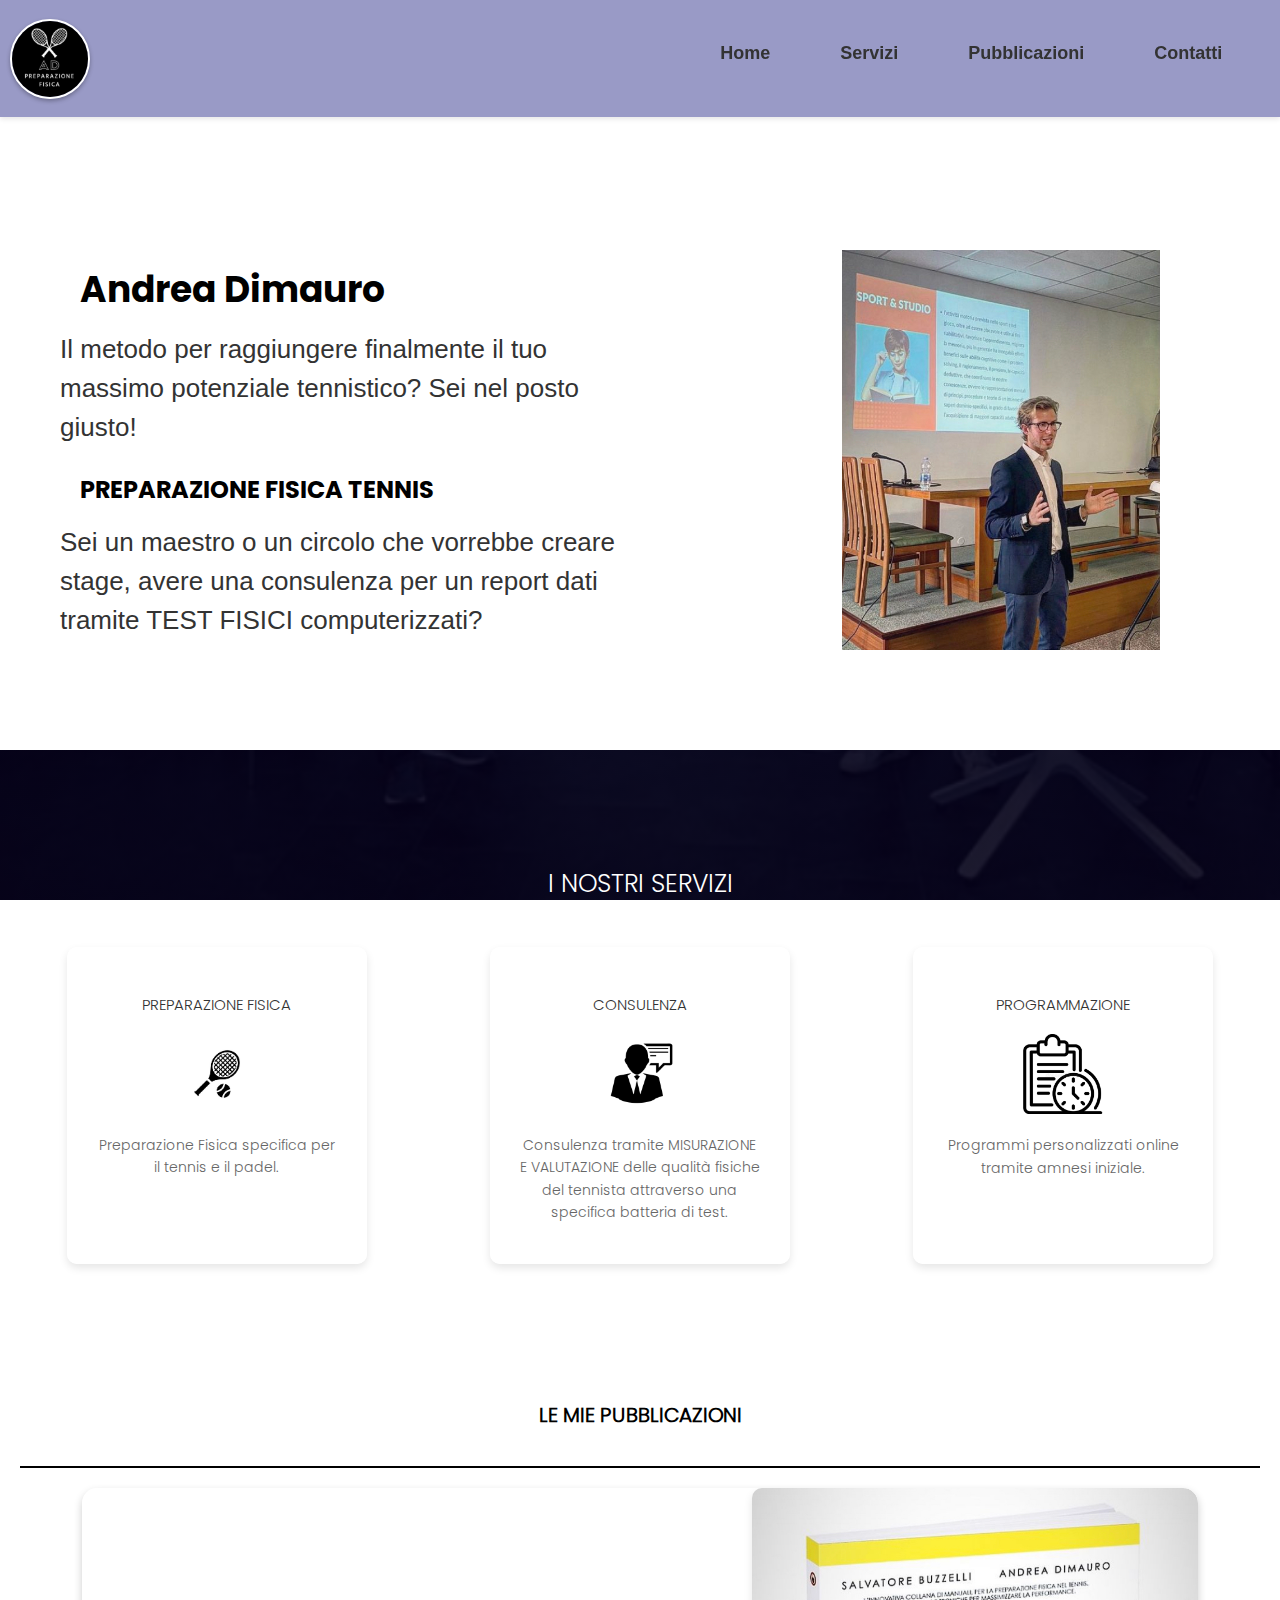
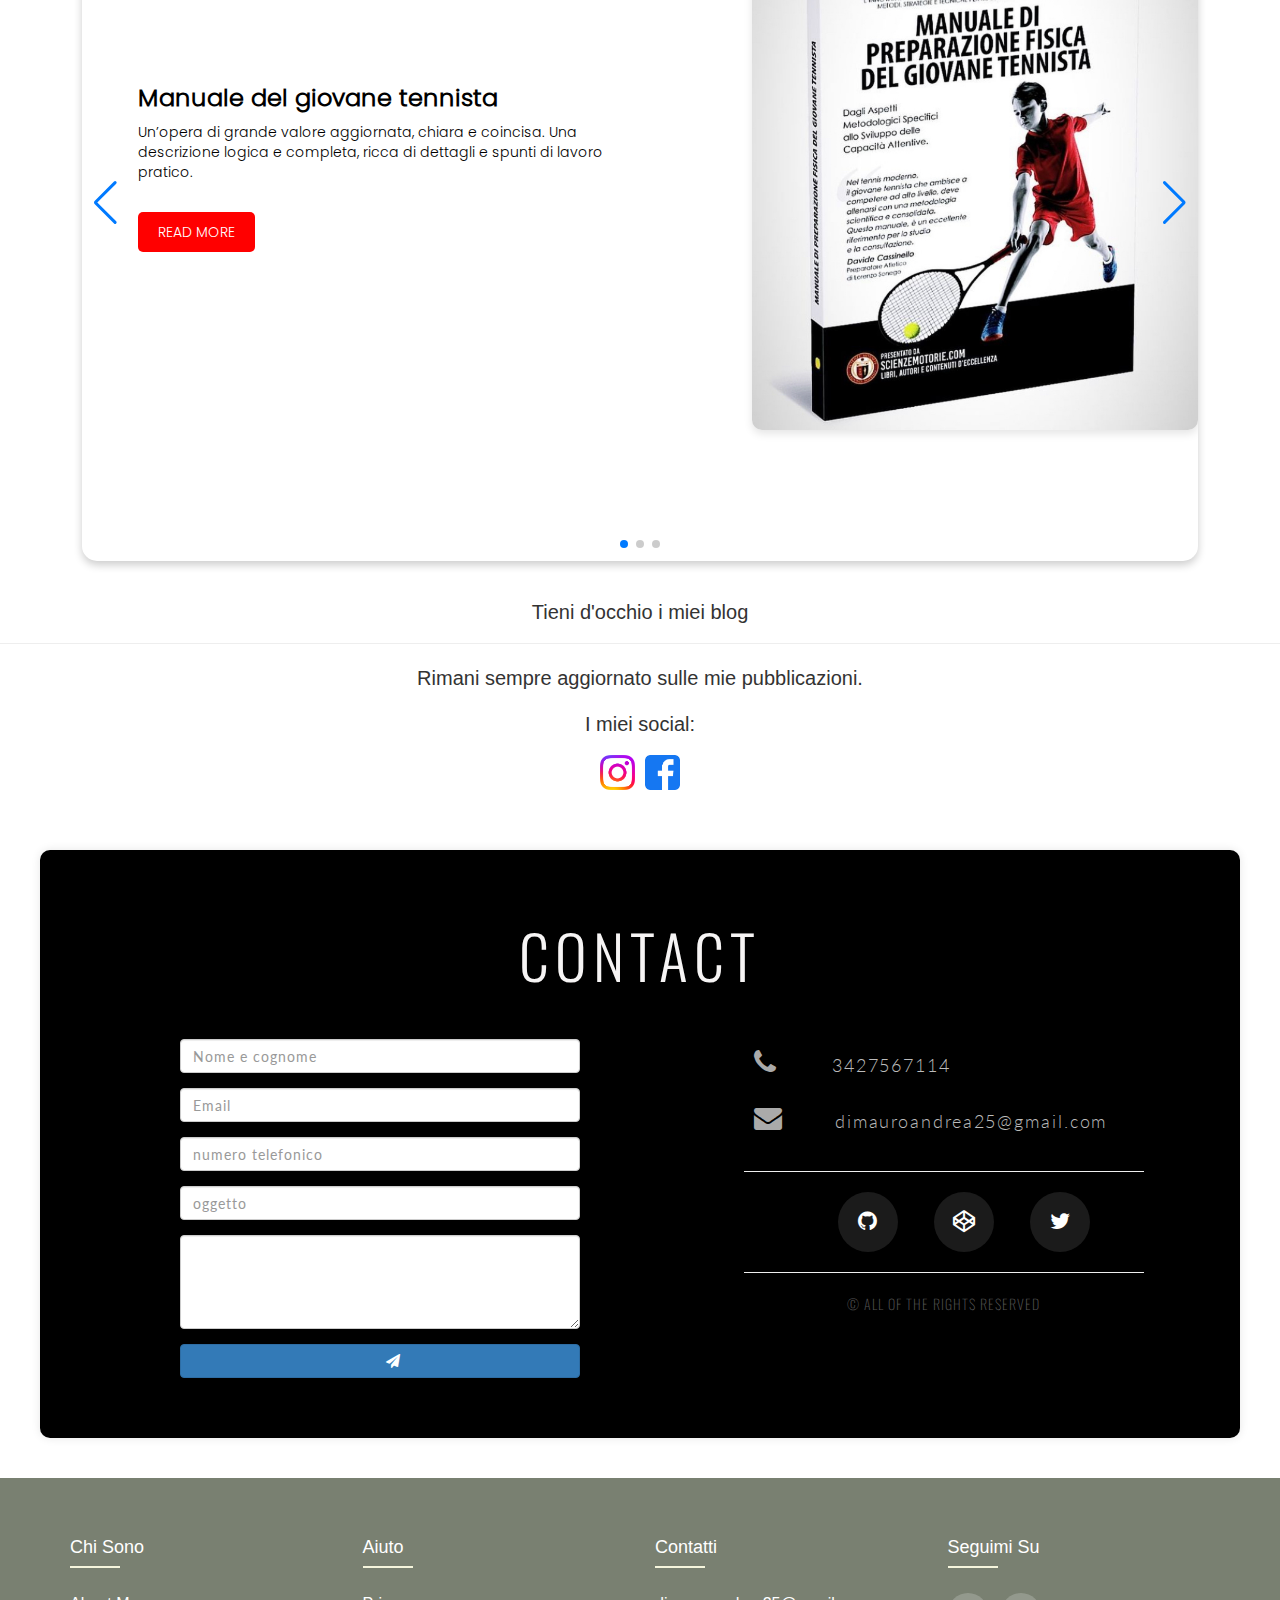
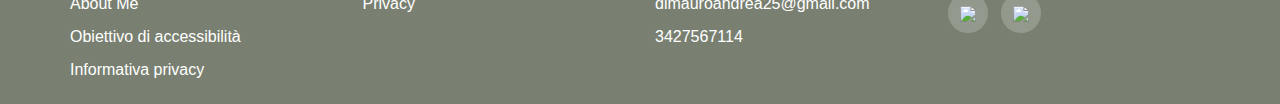
==== commit 21454039: "aggiornamento foto salto e terza slide" ====
--- a/index.html
+++ b/index.html
@@ -139,6 +139,22 @@
                       </div>
                   </div>
                     <!-- Slide 3 -->
+                    <div class="swiper-slide custom-slide">
+                      <h1 class="mango">I miei lavori</h1>
+                      <div class="slide-content">
+                        <div class="text-content">
+                          <p class="mant">
+                            Itest fisici  ci permettono di trarre conclusioni<br>
+                            scientifiche perché ci danno un termine di comparazione sulla realtà a<br>
+                            livello locale, nazionale e internazionale.<br>
+                            Questi dati, inoltre, saranno utili<br>
+                            su periodi medio-lunghi per scoprire<br>
+                            status, tendenze e progressi degli atleti.
+                          </p>
+                      </div>
+                          <img id="bob" class="slide-image gigi" src="image/im_salto.jpeg" alt="Condizionamento muscolare">
+                      </div>
+                  </div> 
                 </div>
                 <!-- Navigation arrows -->
                 <div class="swiper-button-next"></div>
@@ -326,7 +342,7 @@
                            <ul>
                                <i class="fa-solid fa-map-location-dot"></i>
                                <li><a href="dimauroandrea25@gmail.com">dimauroandrea25@gmail.com</a></li>
-                               <li><a href="3427567114">3427567114</a></li>
+                               <li><a href="tel:+393427567114">3427567114</a></li>
                            </ul>
                        </div>
                        <div class="footer-col">
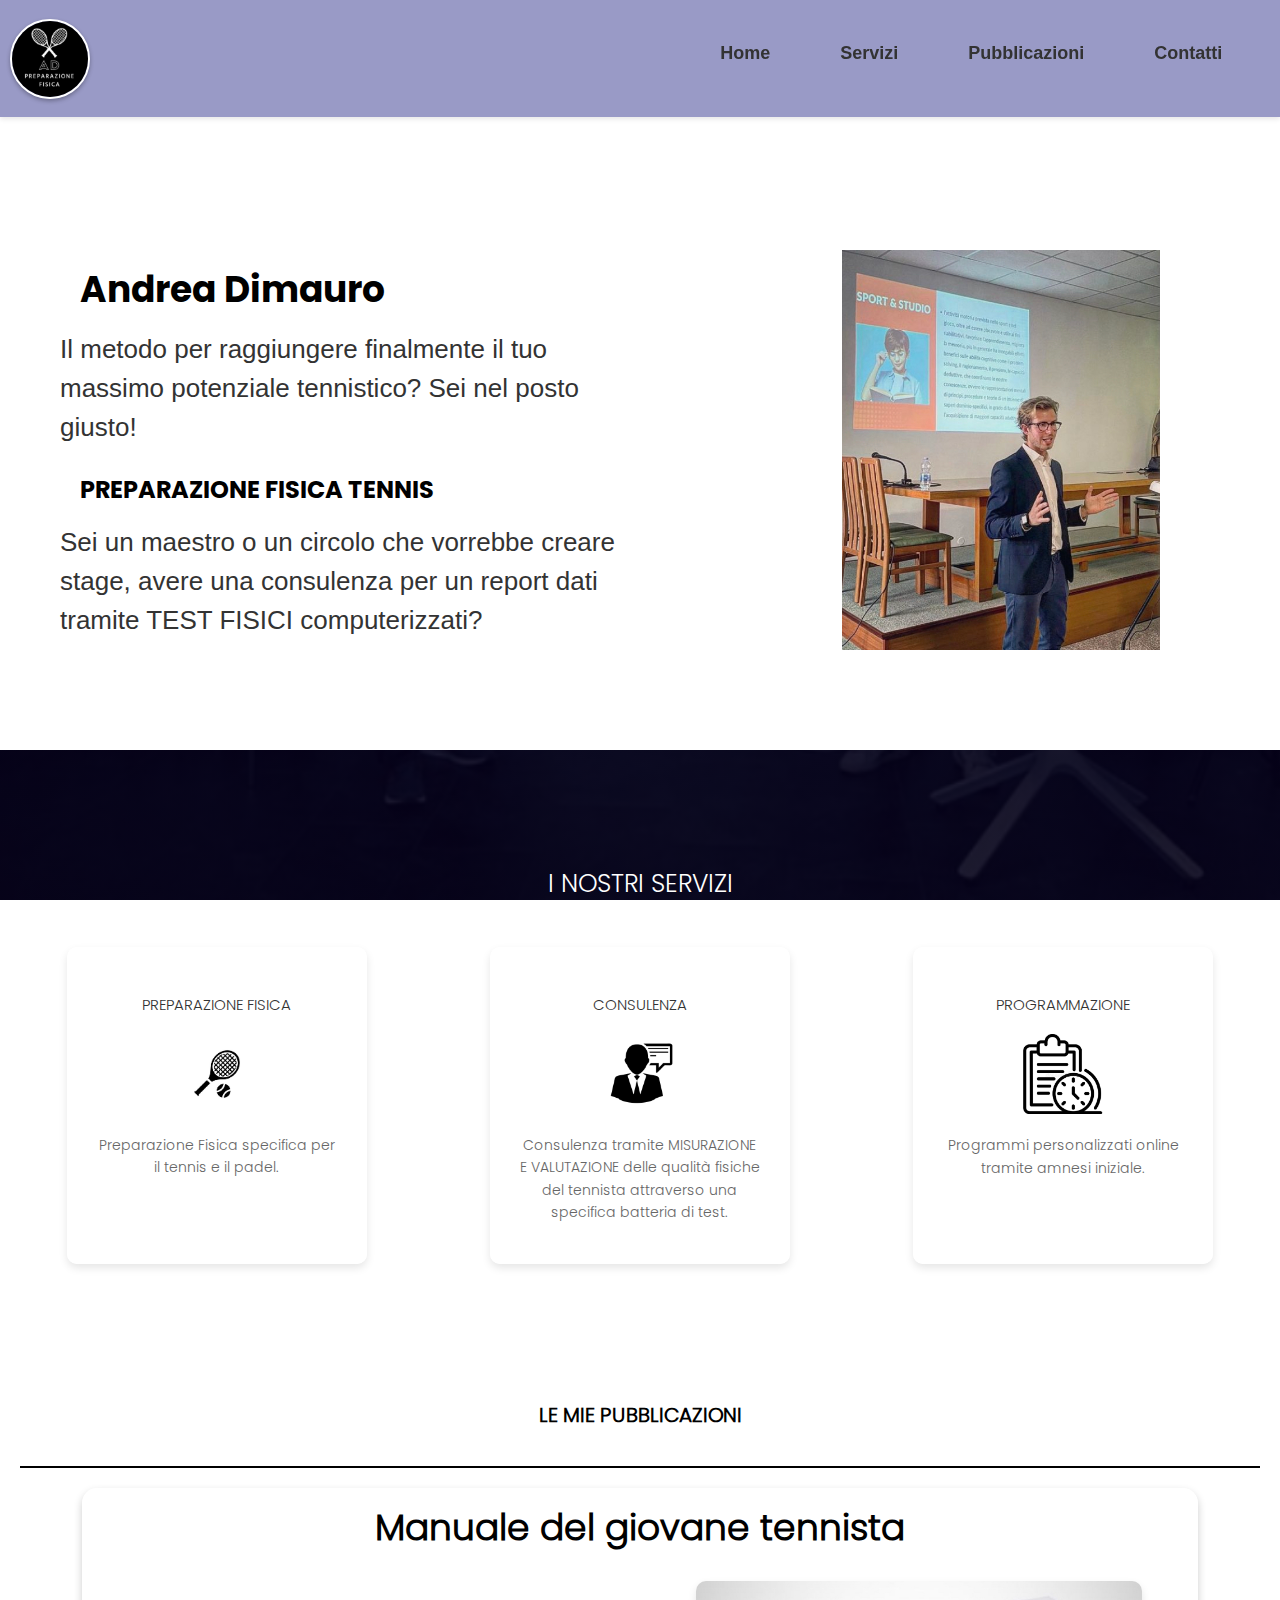
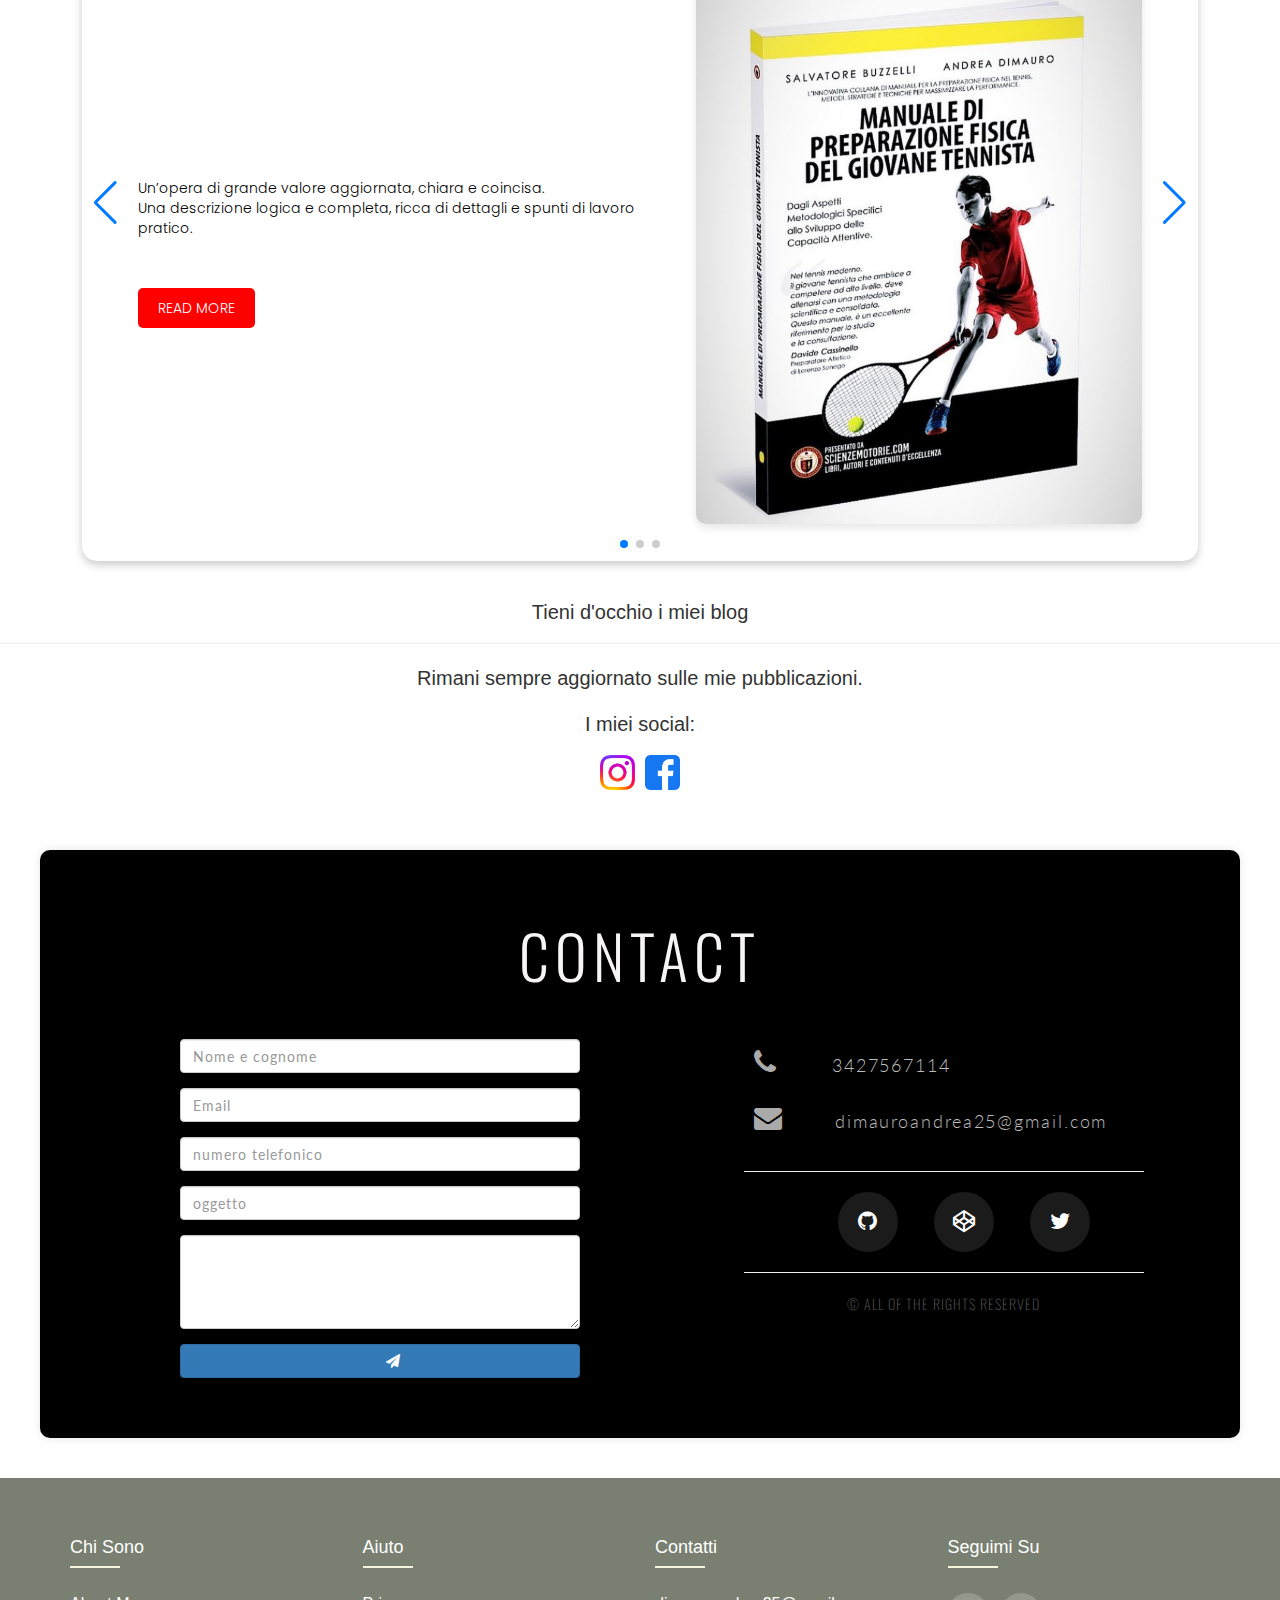
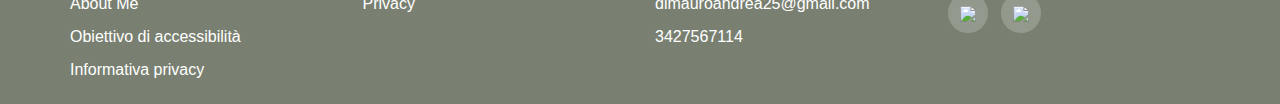
==== commit 2fdf04f0: "aggiornamento slide 1 manuale giovane gtennista" ====
--- a/index.html
+++ b/index.html
@@ -114,6 +114,21 @@
             <div class="swiper mySwiper">
                 <div class="swiper-wrapper">
                     <!-- Slide 1 -->
+                    <div class="swiper-slide custom-slide">
+                      <h1 class="mango">Manuale del giovane tennista</h1>
+                      <div class="slide-content">
+                        <div class="text-content">
+                          <p class="mant">
+                            Un’opera di grande valore aggiornata, chiara e coincisa.<br>
+                            Una descrizione logica e completa, ricca di dettagli e spunti di lavoro pratico.
+                          </p>
+                          <br>
+                          <a href="https://www.scienzemotorie.com/libri/manuale-di-preparazione-fisica-del-giovane-tennista/" class="buttonma" target="_blank">READ MORE</a><br>
+                      </div>
+                          <img id="bob" class="slide-image gigi" src="image/manuale.jpeg" alt="Manuale del giovane tennista">
+                      </div>
+                  </div> 
+                    <!-------
                     <div class="swiper-slide">
                         <div class="slide-content">
                             <div class="text-content">
@@ -126,7 +141,7 @@
                             </div>
                             <img class="slide-image gigi" src="image/manuale.jpeg" alt="Manuale del giovane tennista">
                         </div>
-                    </div>
+                    </div>-->
                     <!-- Slide 2 -->
                     <div class="swiper-slide custom-slide">
                       <h1 class="mango">I miei lavori</h1>
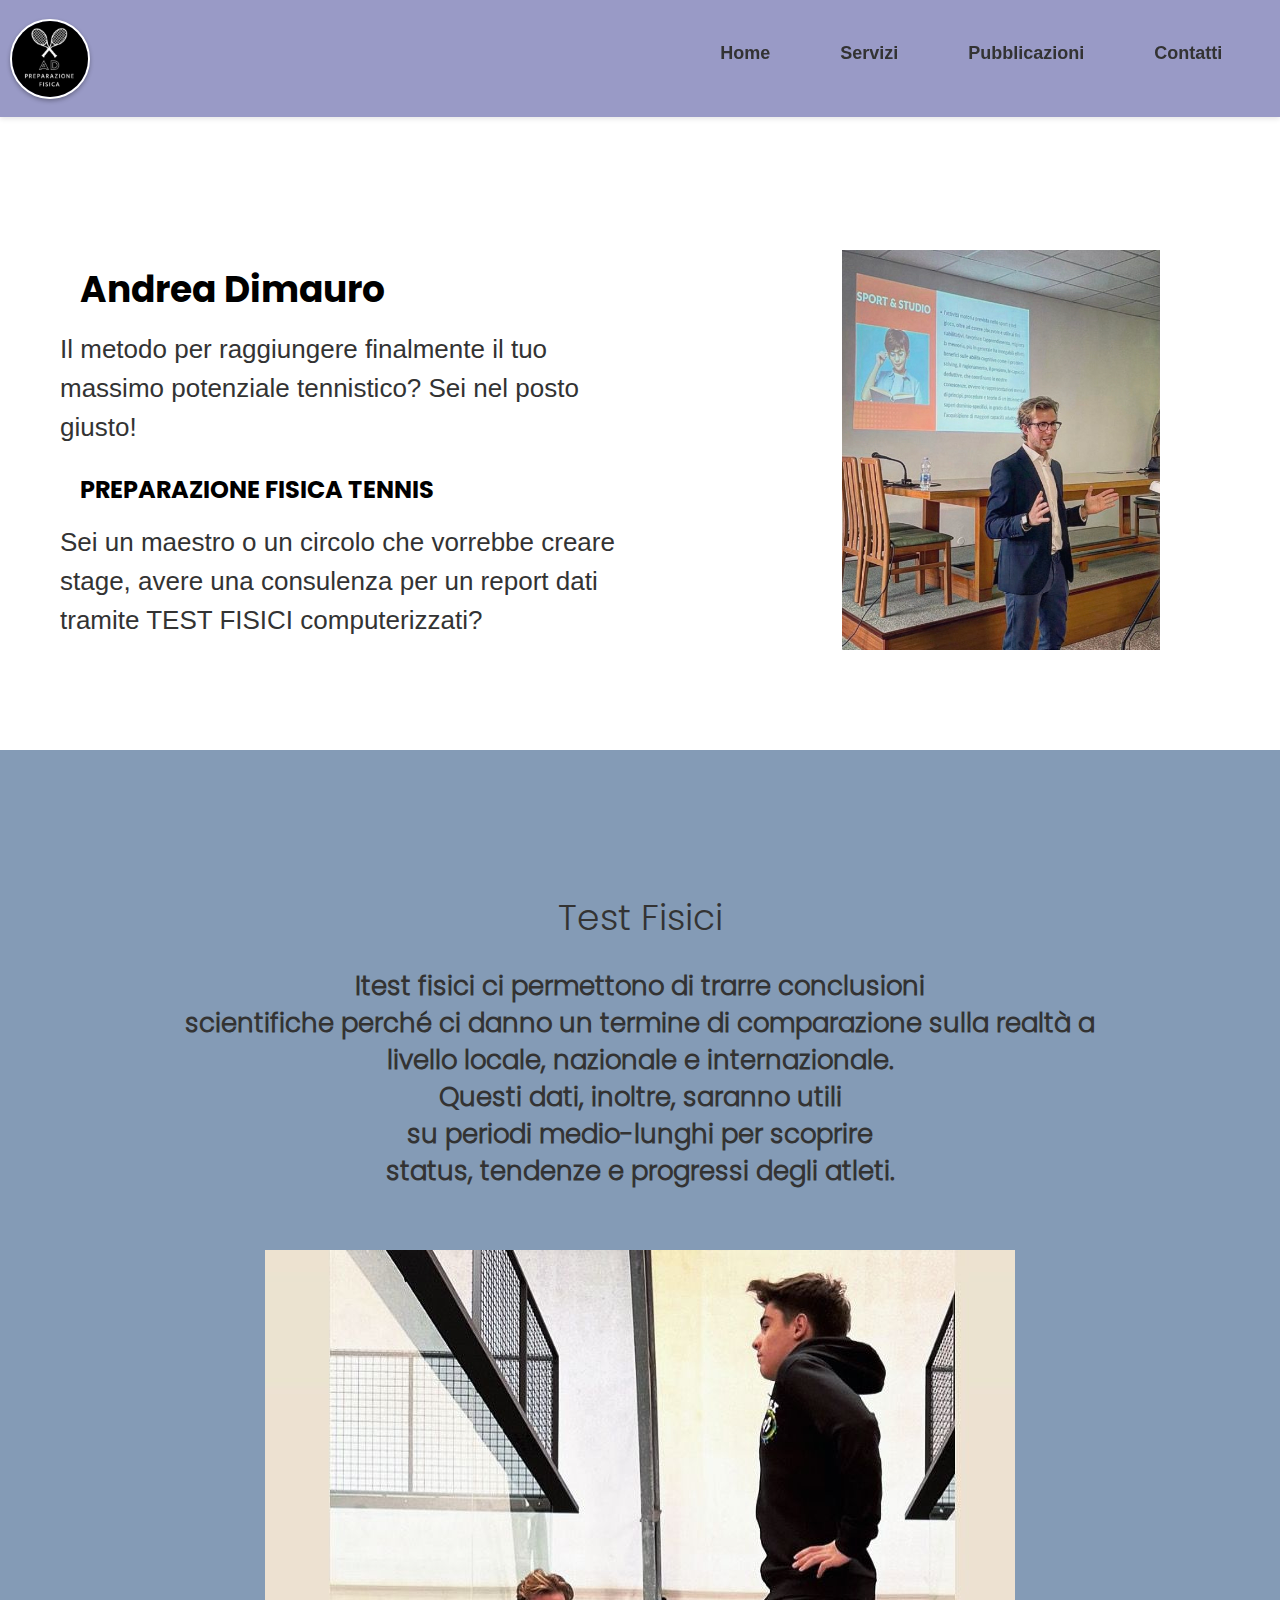
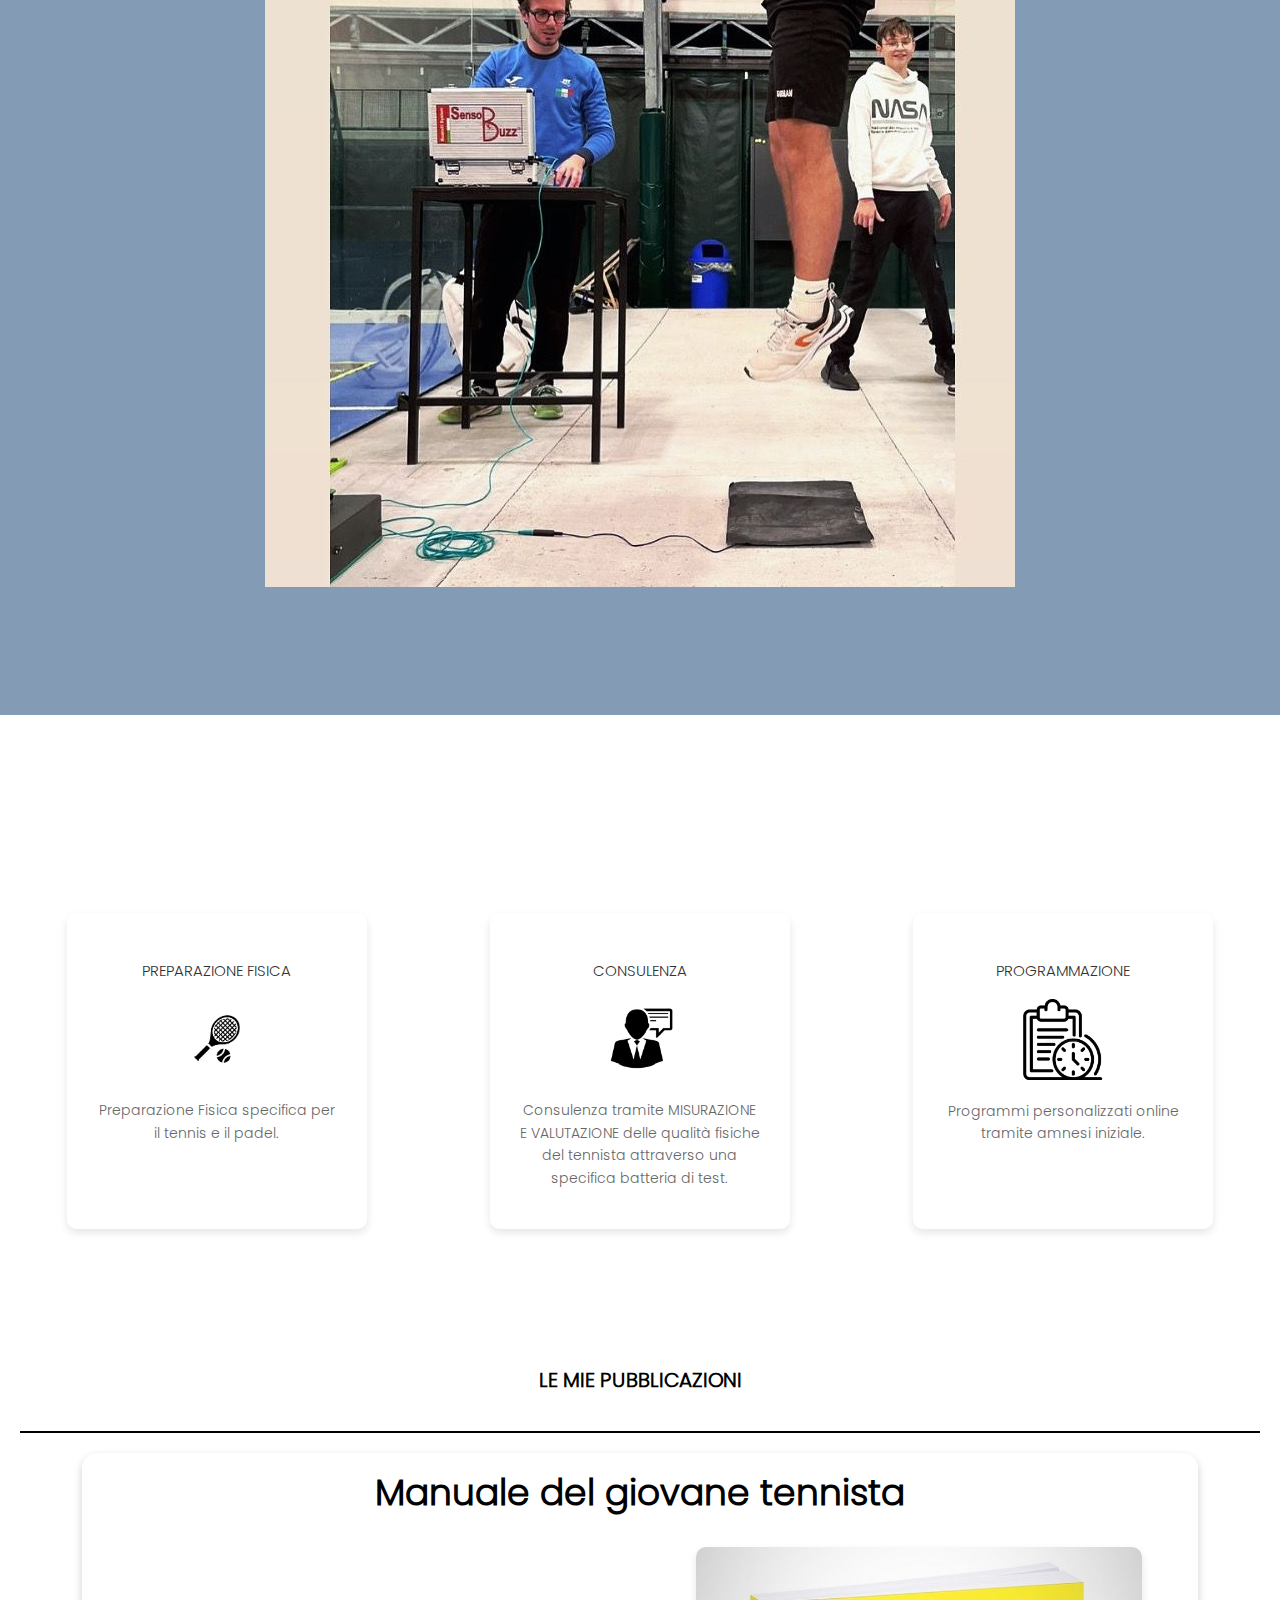
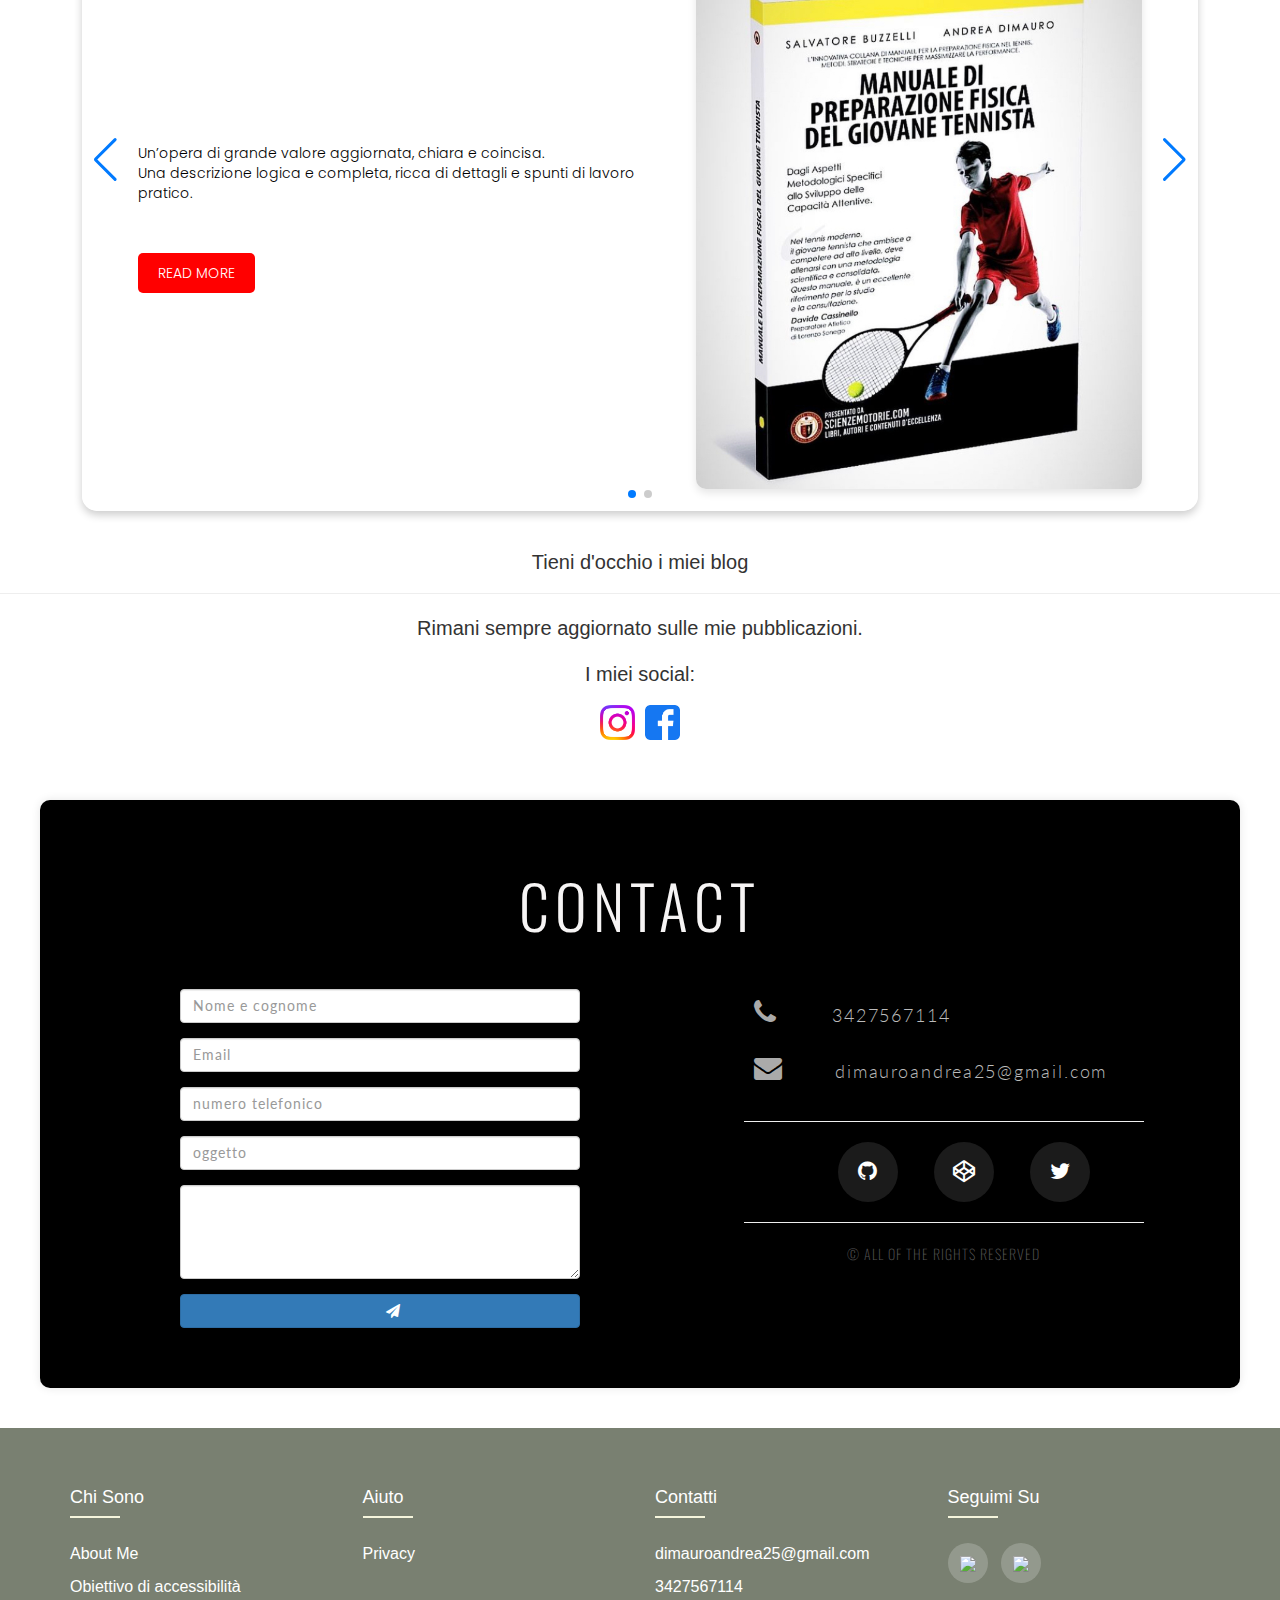
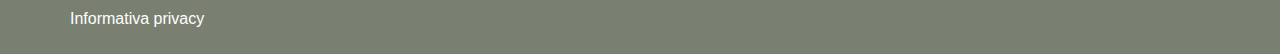
==== commit b87cf4e7: "cambio" ====
--- a/index.html
+++ b/index.html
@@ -63,6 +63,9 @@
         document.getElementById('pageContent').classList.toggle('blur');
     });
 </script>
+
+<!--main-->
+
 <main>
     <section id="home" class="home">
         <div class="home-content">
@@ -83,8 +86,30 @@
             </div>
         </div>
     </section>
+
+    <!--salto-->
+
+    <section class="salto">
+    <div class="jumptext">
+      <h1 class="testfisici">Test Fisici</h1>
+      <p class="testo">
+          Itest fisici  ci permettono di trarre conclusioni<br>
+          scientifiche perché ci danno un termine di comparazione sulla realtà a<br>
+          livello locale, nazionale e internazionale.<br>
+          Questi dati, inoltre, saranno utili<br>
+          su periodi medio-lunghi per scoprire<br>
+          status, tendenze e progressi degli atleti.<br>
+      </p>
+      <div class="jumphoto">
+          <img src="image/im_salto.jpeg" alt="Immagine salto">
+      </div>
+    </div>
+    </section>
+
     <!-- Additional sections would go here -->
+
      <!--servizi--> 
+
      <section class="servizi" id="servizi">
         <h1 class="service-title">I NOSTRI SERVIZI</h1>
         <div class="services-container">
@@ -105,7 +130,9 @@
             </article>
         </div>
     </section>
+
      <!-- pubblicazioni -->
+
     <section id="pubblicazioni" class="pubblicazioni">
         <h1 class="px">LE MIE PUBBLICAZIONI</h1>
         <hr class="section-divider">
@@ -153,7 +180,7 @@
                           <img id="bob" class="slide-image gigi" src="image/im2.jpeg" alt="Condizionamento muscolare">
                       </div>
                   </div>
-                    <!-- Slide 3 -->
+                    <!-- Slide 3 
                     <div class="swiper-slide custom-slide">
                       <h1 class="mango">I miei lavori</h1>
                       <div class="slide-content">
@@ -169,7 +196,7 @@
                       </div>
                           <img id="bob" class="slide-image gigi" src="image/im_salto.jpeg" alt="Condizionamento muscolare">
                       </div>
-                  </div> 
+                  </div> -->
                 </div>
                 <!-- Navigation arrows -->
                 <div class="swiper-button-next"></div>
@@ -214,14 +241,18 @@
             </div>
           </div>
         </div>
+
           <!--contact-->
+
           <section id="contatti" class="body">
             <section id="contact">
               
               <div class="contact-wrapper">
 
                 <h1 class="section-header">Contact</h1>
+
               <!--form-->
+
               <!-- Left contact page -->                
               <form id="contact-form" class="form-horizontal" role="form">
                          
@@ -252,7 +283,8 @@
                       <i class="fa fa-paper-plane"></i><span class="send-text">SEND</span>
                     </div>                  
                   </button>               
-                </form>              
+                </form>        
+
               <!-- Left contact page --> 
                 
                   <div class="direct-contact-container">
@@ -333,7 +365,9 @@
                 }
             </script>-->
 </main>
+
          <!--footer-->
+
          <section class="piede">
             <footer class="footer">
                <div class="container">
--- a/style.css
+++ b/style.css
@@ -237,12 +237,14 @@
       object-fit: cover; /* Ensure the image covers the area properly */
       border-radius: 0%;
       padding-right: 80px;
+      text-align: center;
 }
      
 }
 @media (max-width: 780px) {
   .home-content {
       flex-direction: column;
+      text-align: center;
   }
 
   /* Ensure image comes before text on small devices */
@@ -250,14 +252,16 @@
       order: -1;
       text-align: center;
       margin-bottom: 20px;
+      text-align: center;
   }
 
   .home-text {
       text-align: center;
   }
 
-  .home-text h1, .home-text p {
+  .home-text h1,h3, .home-text p {
       font-size: 18px; /* Adjust font size as needed */
+      text-align: center;
   }
 }
 
@@ -265,11 +269,31 @@
 @media (max-width: 390px) {
   .home-text h1 {
       font-size: 24px; /* Slightly larger font size for h1 */
+      text-align: center;
   }
 
   .home-text p {
       font-size: 16px; /* Slightly smaller font size for paragraph */
-  }
+      text-align: center;
+  }
+}
+
+/*salto*/
+
+.salto{
+  background-color: #849bb6;
+  padding-top:10%;
+  padding-bottom: 10%;
+  font-family: 'myFont';
+  text-align: center;
+  font-size: 26px;
+  font-weight: bold;
+}
+.testfisici{
+  padding-bottom: 20px;
+}
+div.jumphoto{
+padding-top: 50px;
 }
 /*servizi*/
 .servizi {
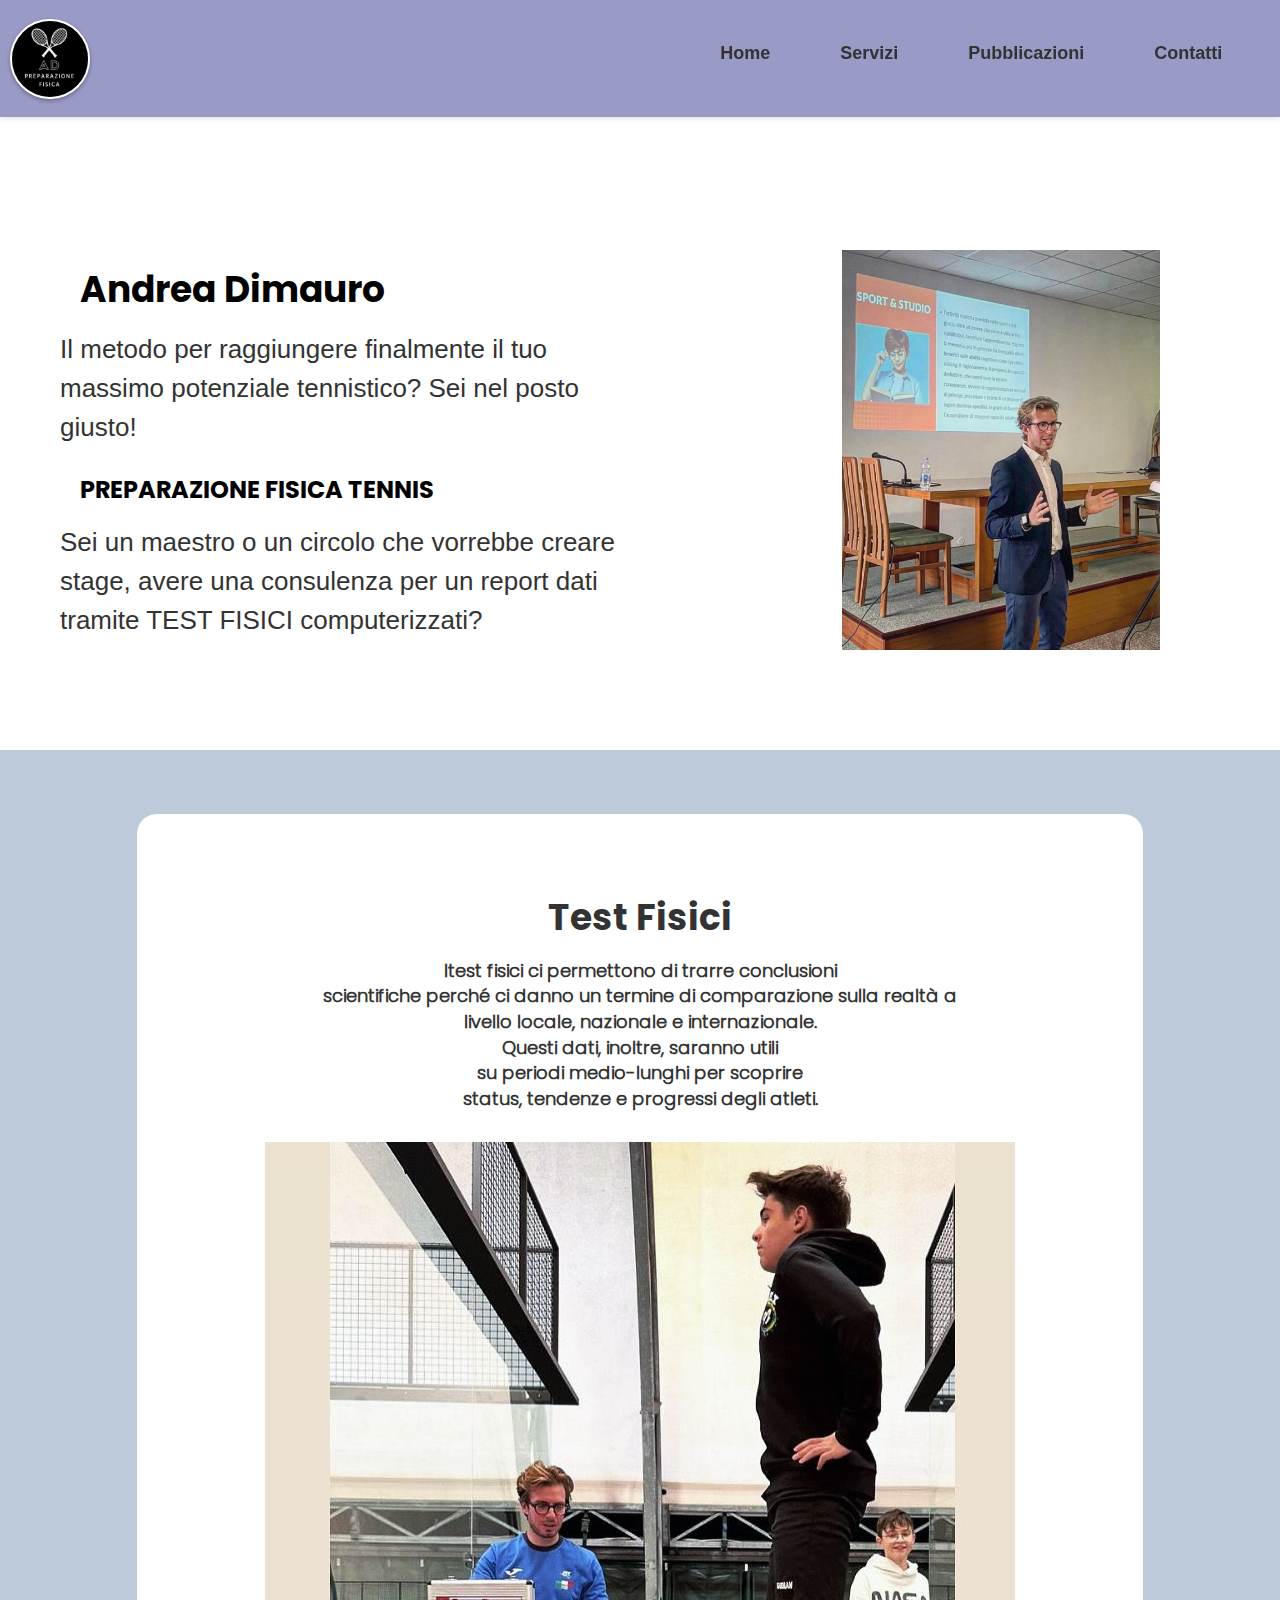
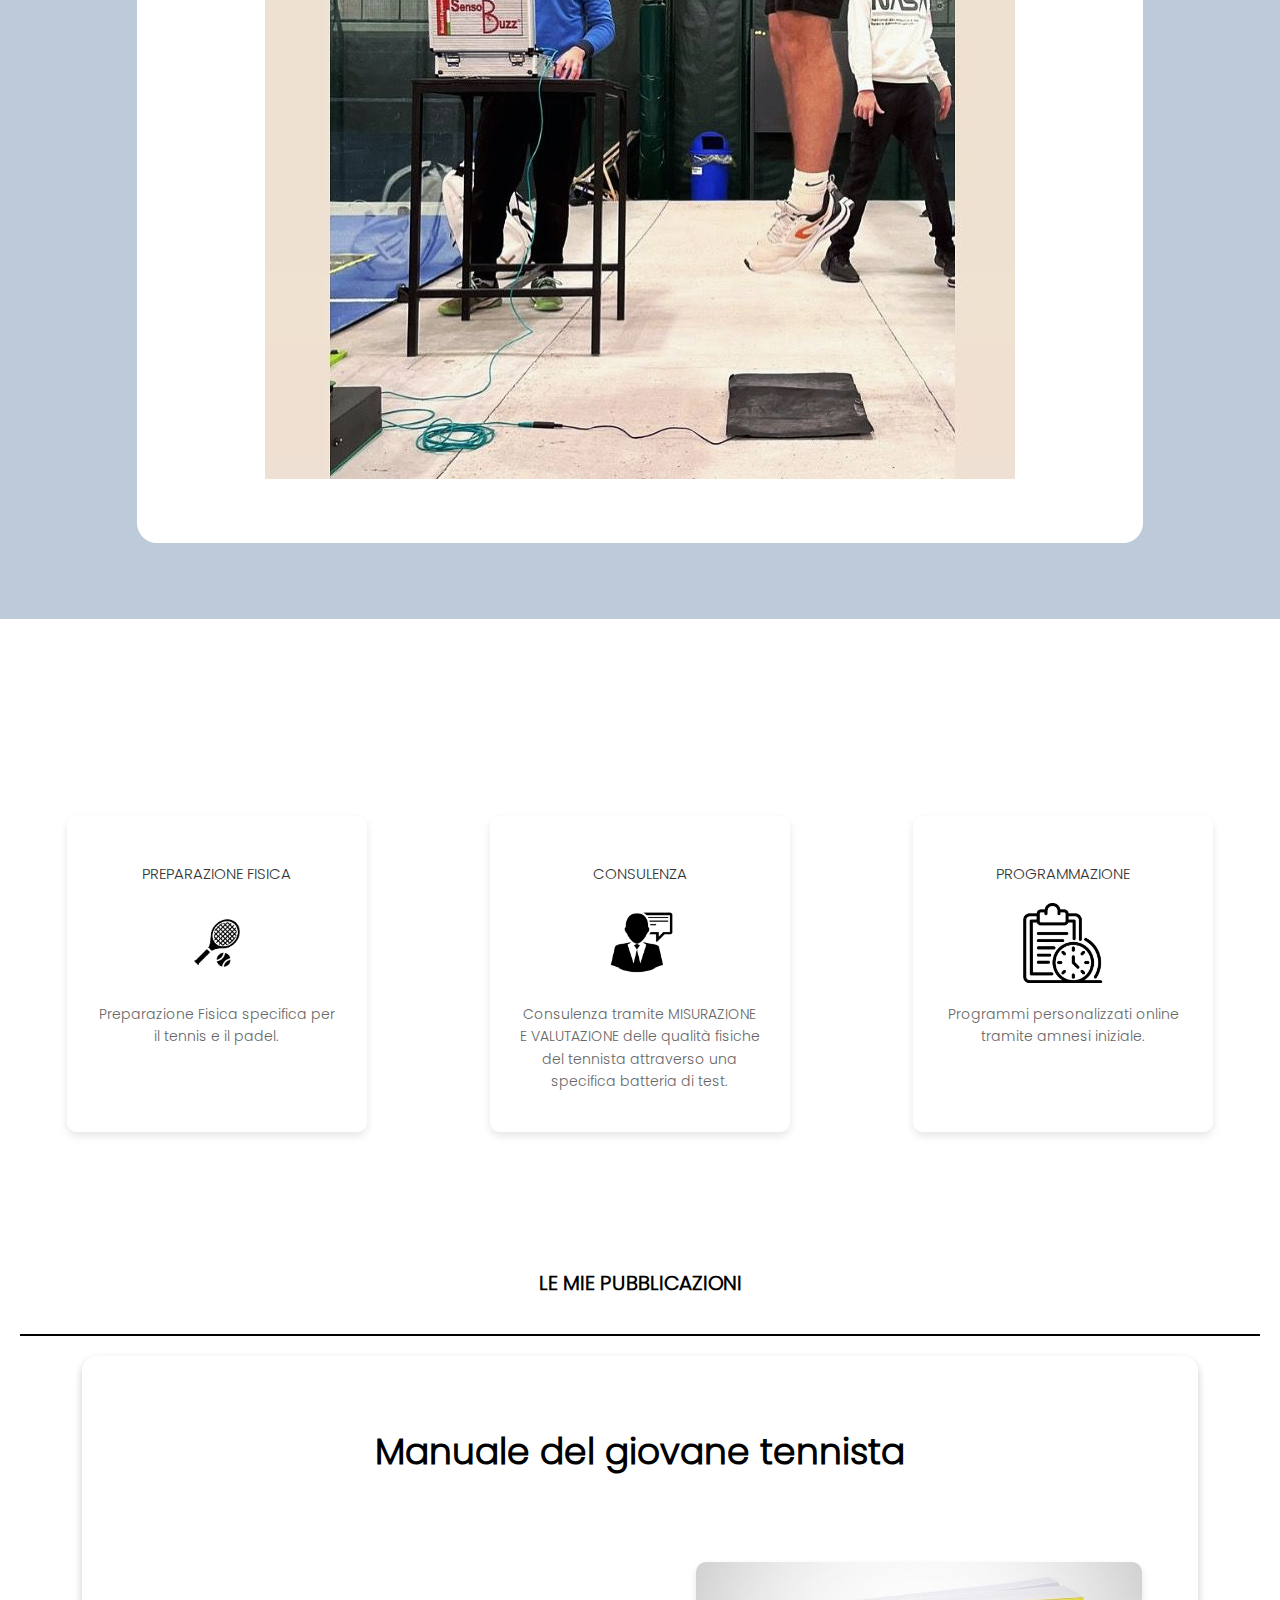
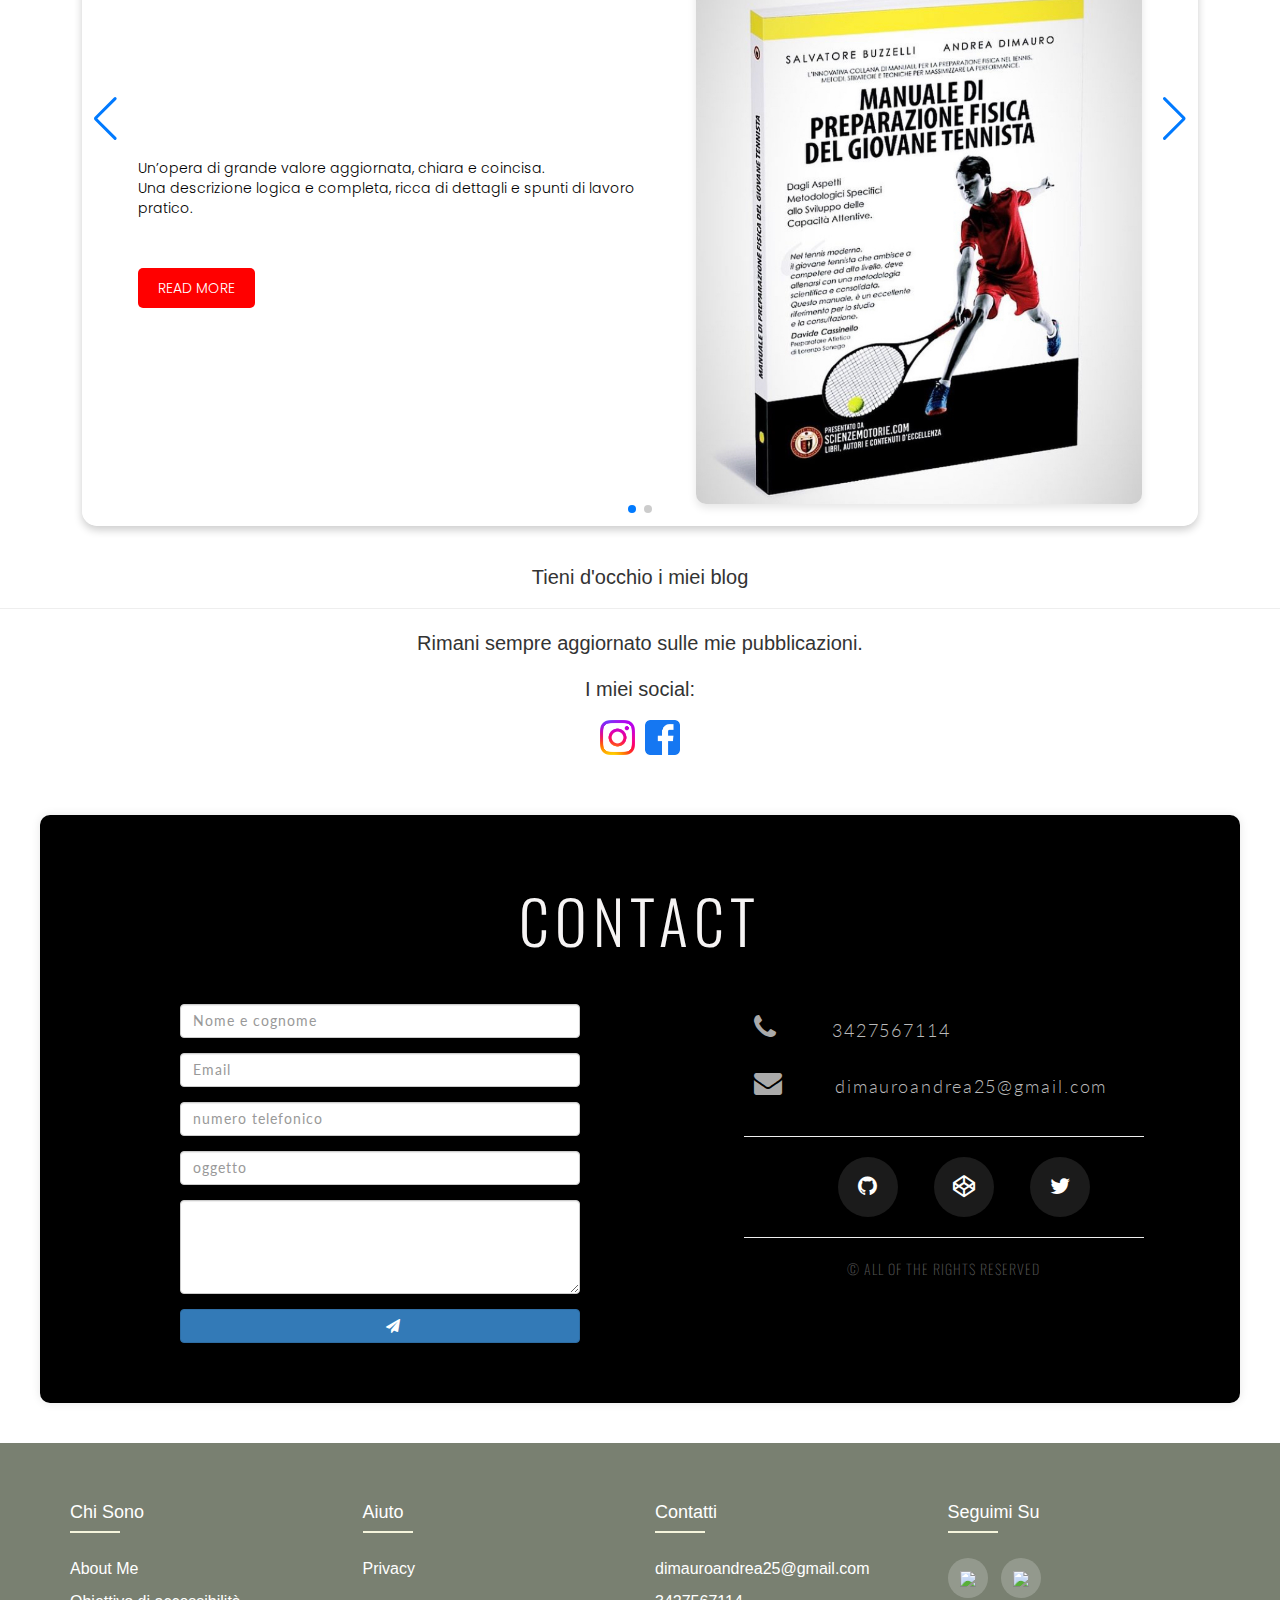
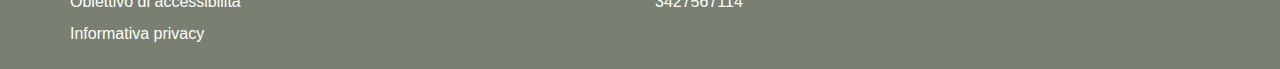
==== commit 035b39e3: "cambio sezione salto" ====
--- a/index.html
+++ b/index.html
@@ -82,7 +82,7 @@
             </div>
             
             <div class="home-image">
-                <img src="image/ad_home.jpeg" alt="Andrea DiMauro" />
+                <img class="dino" src="image/ad_home.jpeg" alt="Andrea DiMauro" />
             </div>
         </div>
     </section>
@@ -90,20 +90,22 @@
     <!--salto-->
 
     <section class="salto">
-    <div class="jumptext">
-      <h1 class="testfisici">Test Fisici</h1>
-      <p class="testo">
-          Itest fisici  ci permettono di trarre conclusioni<br>
-          scientifiche perché ci danno un termine di comparazione sulla realtà a<br>
-          livello locale, nazionale e internazionale.<br>
-          Questi dati, inoltre, saranno utili<br>
-          su periodi medio-lunghi per scoprire<br>
-          status, tendenze e progressi degli atleti.<br>
-      </p>
-      <div class="jumphoto">
-          <img src="image/im_salto.jpeg" alt="Immagine salto">
-      </div>
-    </div>
+          <div class="mango">
+            <div class="jumptext">
+              <h1 class="testfisici">Test Fisici</h1>
+              <p class="testo">
+                  Itest fisici  ci permettono di trarre conclusioni<br>
+                  scientifiche perché ci danno un termine di comparazione sulla realtà a<br>
+                  livello locale, nazionale e internazionale.<br>
+                  Questi dati, inoltre, saranno utili<br>
+                  su periodi medio-lunghi per scoprire<br>
+                  status, tendenze e progressi degli atleti.<br>
+              </p>
+              <div class="jumphoto">
+                  <img src="image/im_salto.jpeg" alt="Immagine salto">
+              </div>
+            </div>
+          </div>
     </section>
 
     <!-- Additional sections would go here -->
--- a/style.css
+++ b/style.css
@@ -280,20 +280,48 @@
 
 /*salto*/
 
-.salto{
-  background-color: #849bb6;
-  padding-top:10%;
-  padding-bottom: 10%;
+.salto {
+  display: flex;
+  flex-direction: row;
+  align-items: center;
+  justify-content: space-around;
+  background-color: #bdcad9;
+  padding-top: 5%;
+  padding-bottom: 5%;
   font-family: 'myFont';
   text-align: center;
-  font-size: 26px;
+  font-size: 18px;
   font-weight: bold;
 }
-.testfisici{
-  padding-bottom: 20px;
-}
-div.jumphoto{
-padding-top: 50px;
+@media (max-width: 780px) {
+  .salto{
+    text-align: center;
+  }
+}
+@media (max-width: 390px) {
+  .salto{
+    text-align: center;
+  }
+}
+.mango{
+  background-color: white; padding: 5%;padding-left: 10%;padding-right: 10%; border-radius: 20px;
+}
+.testfisici {
+  padding-bottom: 10px;
+  font-weight: bold;
+  font-family: 'boldone';
+}
+
+.jumphoto {
+  text-align: center;
+  padding-top: 20px;
+}
+.jumphoto .dino{
+  height:70%; width: 70%;
+}
+.jumphoto img {
+  max-width: 100%; /* Ensure the image doesn't exceed its container */
+  height: auto; /* Maintain aspect ratio */
 }
 /*servizi*/
 .servizi {
@@ -335,7 +363,7 @@
 }
 
 .service-icon {
-    width: 80px; /* Fixed size for icons */
+    width: 80px; 
     height: auto;
     margin-bottom: 20px;
 }
@@ -353,29 +381,50 @@
     }
 
     .service-item {
-        width: 80%; /* Adjust width on smaller screens */
+        width: 80%; 
     }
 }
 
 @media (max-width: 390px) {
     .service-title {
-        font-size: 4rem; /* Adjust title size on very small screens */
+        font-size: 4rem; 
     }
 
     .service-heading {
-        font-size: 1.5rem; /* Adjust heading size on very small screens */
+        font-size: 1.5rem; 
+    }
+    .salto {
+      flex-direction: column;
+      text-align: left;
+      padding-top: 10%;
+      padding-bottom: 10%;
+      font-size: 10px; 
+    }
+  
+    .testfisici {
+      font-size: 20px; 
+      padding: 10px; 
+    }
+  
+    .testo {
+      font-size: 12px; 
+      padding: 10px;
+    }
+  
+    .jumphoto {
+      padding-top: 20px; 
     }
 }
 /*pubblicazioni*/
 .pubblicazioni {
     font-family: 'myFont', sans-serif;
-    background: #fff; /* Set to white or any other color as needed */
+    background: #fff; 
     color: #000;
     padding: 20px;
     display: flex;
     flex-direction: column;
     align-items: center;
-    border-radius: 10px; /* Rounded corners for the entire section */
+    border-radius: 10px; 
   }
   
   .px {
@@ -383,7 +432,7 @@
     font-size: 2rem;
     font-weight: bold;
     margin: 20px 0;
-    border-radius: 10px; /* Rounded corners for the title */
+    border-radius: 10px;
   }
   
   .section-divider {
@@ -395,17 +444,17 @@
   }
 
   .pu {
-    max-width: 90%; /* Making the slider smaller than its container */
-    margin: 0 auto; /* Centering the slider */
-    box-shadow: 0 4px 8px rgba(0, 0, 0, 0.2); /* Box shadow for depth */
-    border-radius: 15px; /* Rounded corners */
-    overflow: hidden; /* Ensures content respects border radius */
+    max-width: 90%; 
+    margin: 0 auto; 
+    box-shadow: 0 4px 8px rgba(0, 0, 0, 0.2); 
+    border-radius: 15px; 
+    overflow: hidden; 
 }
 
 /* Swiper Container */
 .swiper {
-    border-radius: 15px; /* Match with the container's border-radius */
-    overflow: hidden; /* Ensures swiper content respects border radius */
+    border-radius: 15px; 
+    overflow: hidden; 
 }
 
 /* Swiper Container */
@@ -980,6 +1029,11 @@
   
     /* Adjust font sizes and other properties as needed */
   }
+@media screen and (max-width: 390px){
+  .contact-text{
+    font-size: 11px;
+  }
+}
 /*-------------------------------------------x----------------------------------------------x------------------------*/
 
 /*footer*/
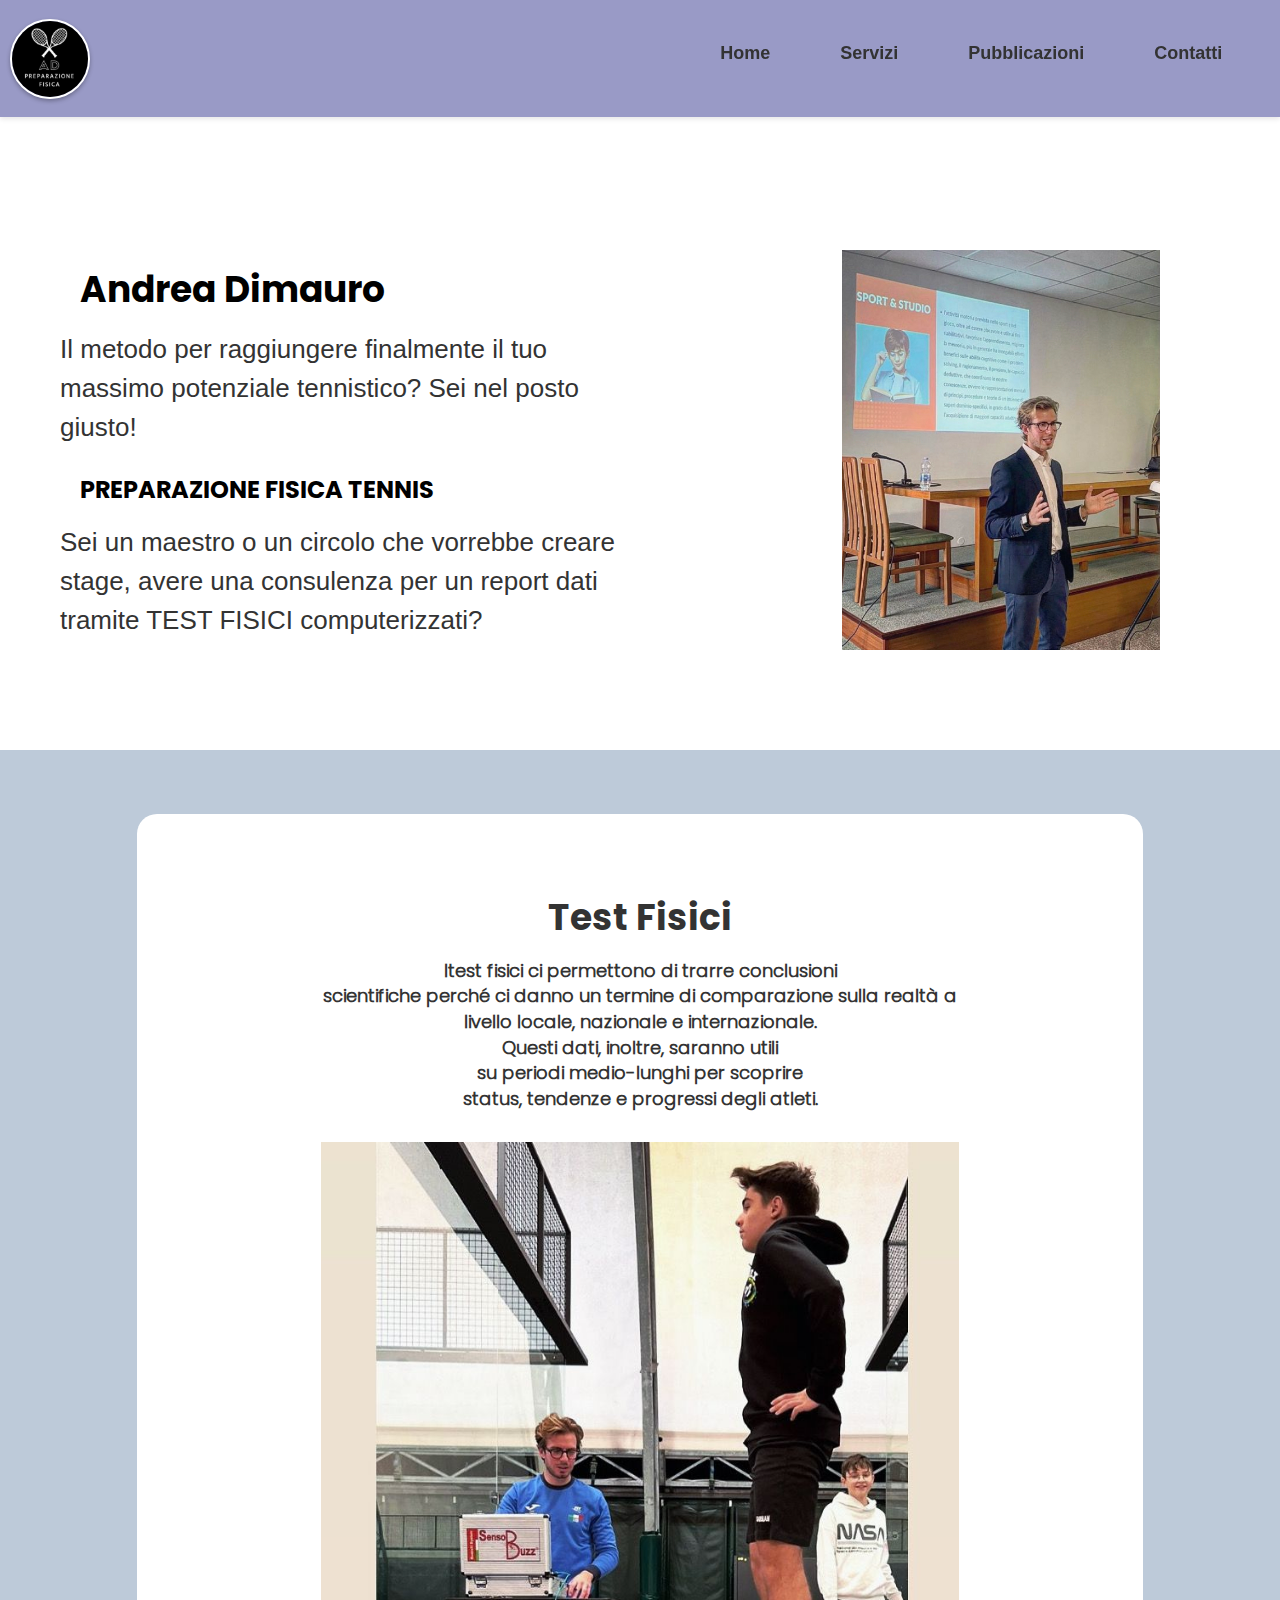
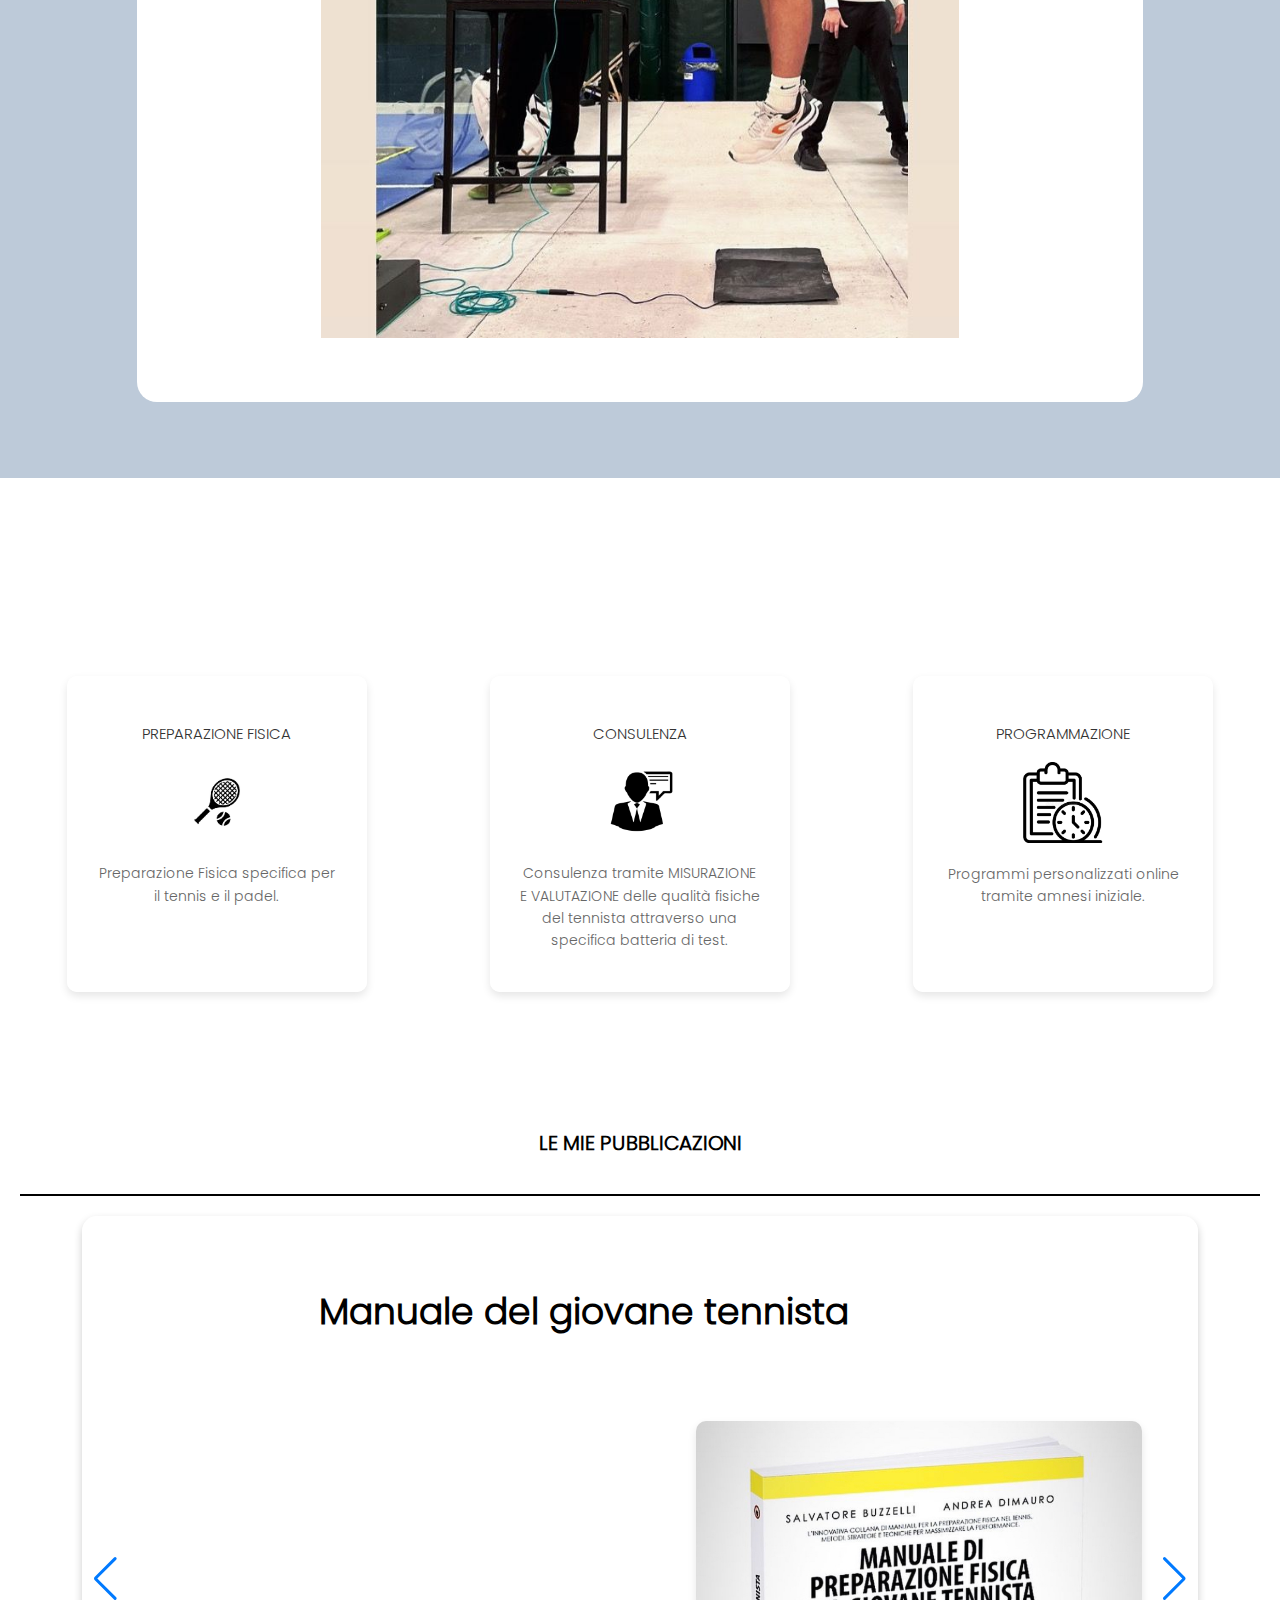
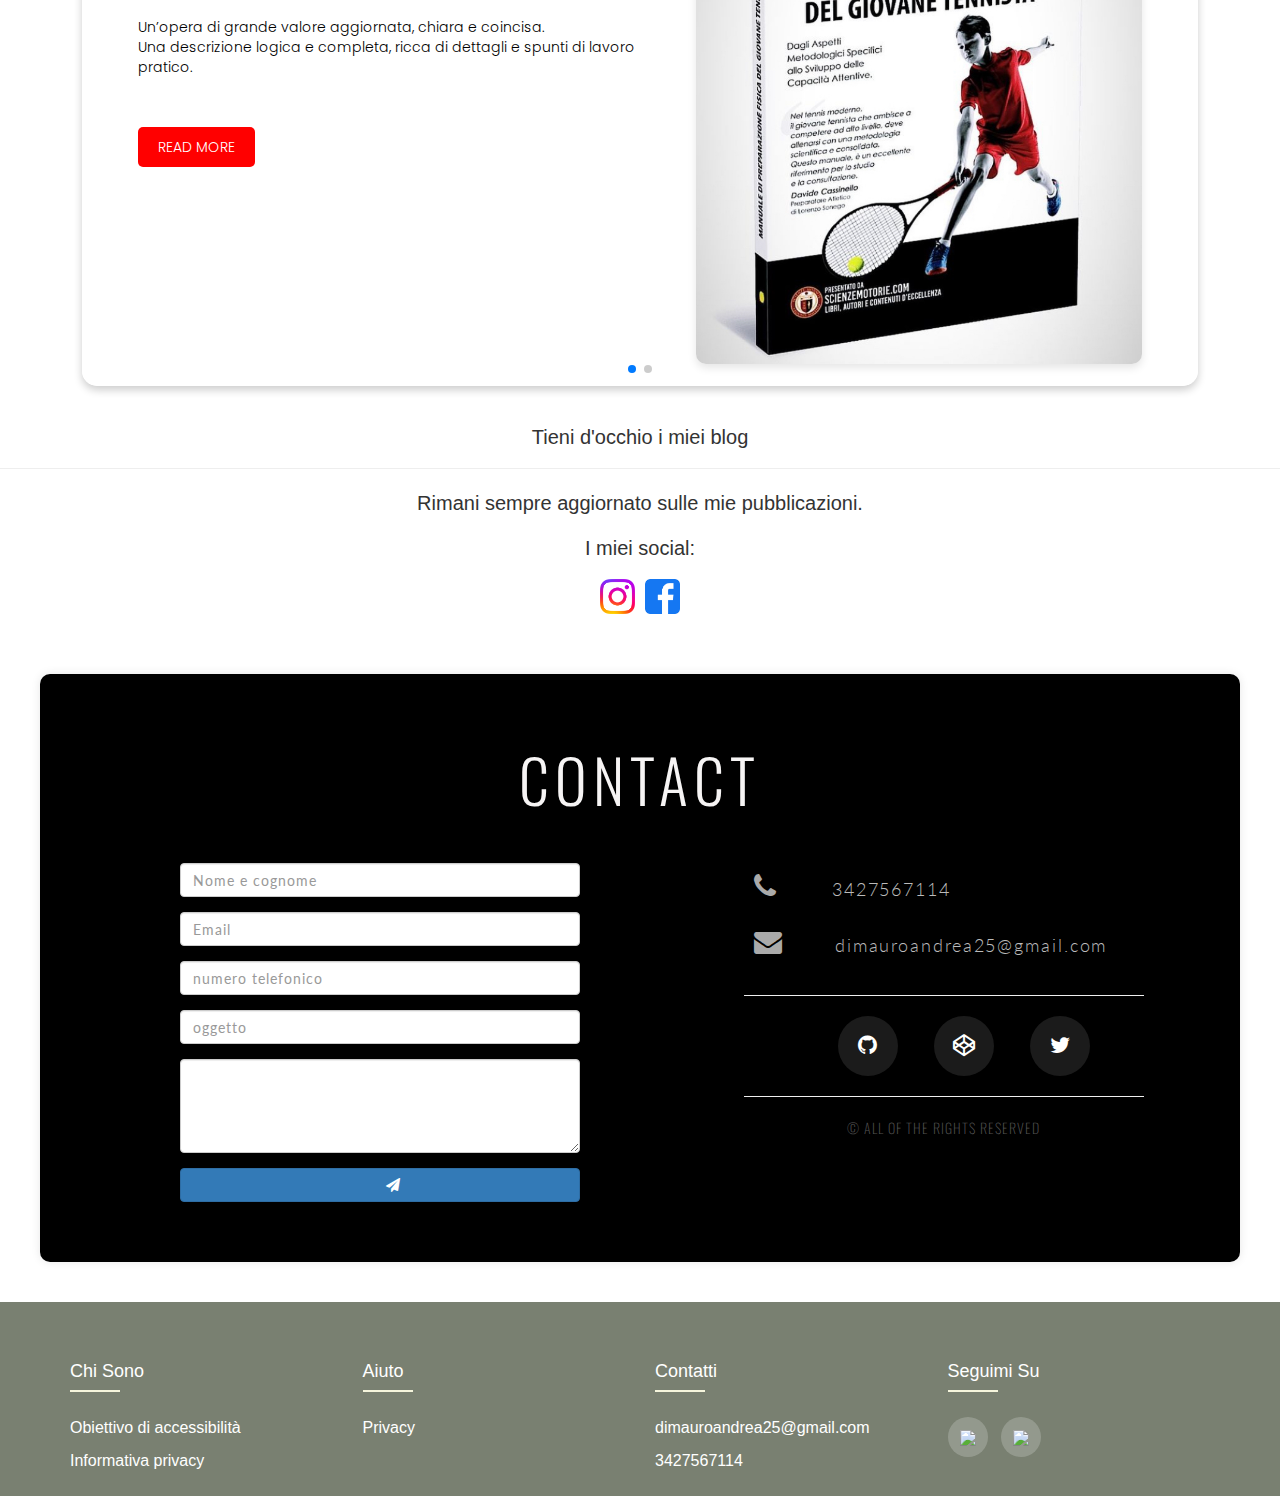
==== commit 9e1a7116: "Update index.html" ====
--- a/index.html
+++ b/index.html
@@ -377,9 +377,8 @@
                        <div class="footer-col">
                            <h4>Chi sono</h4>
                            <ul>
-                               <li><a href="chisiamo.html">About Me</a></li>
-                               <li><a href="https://form.agid.gov.it/view/45b1c2dd-0cd7-4a23-8a33-c86b6446a8fd/" target="_blank">Obiettivo di accessibilità</a></li>
-                               <li><a href="https://form.agid.gov.it/view/45b1c2dd-0cd7-4a23-8a33-c86b6446a8fd/" target="_blank">Informativa privacy</a></li>
+                               <li><a href="https://www.agid.gov.it/it/design-servizi/accessibilita/obiettivi-accessibilita" target="_blank">Obiettivo di accessibilità</a></li>
+                               <li><a href="https://www.agid.gov.it/it/privacy-policy" target="_blank">Informativa privacy</a></li>
                            </ul>
                        </div>
                        <div class="footer-col">
--- a/style.css
+++ b/style.css
@@ -244,7 +244,7 @@
 @media (max-width: 780px) {
   .home-content {
       flex-direction: column;
-      text-align: center;
+      text-align: left;
   }
 
   /* Ensure image comes before text on small devices */
@@ -256,12 +256,12 @@
   }
 
   .home-text {
-      text-align: center;
+      text-align: left;
   }
 
   .home-text h1,h3, .home-text p {
       font-size: 18px; /* Adjust font size as needed */
-      text-align: center;
+      text-align: left
   }
 }
 
@@ -269,12 +269,12 @@
 @media (max-width: 390px) {
   .home-text h1 {
       font-size: 24px; /* Slightly larger font size for h1 */
-      text-align: center;
+      text-align: left;
   }
 
   .home-text p {
       font-size: 16px; /* Slightly smaller font size for paragraph */
-      text-align: center;
+      text-align: left;
   }
 }
 
@@ -304,14 +304,23 @@
   }
 }
 .mango{
-  background-color: white; padding: 5%;padding-left: 10%;padding-right: 10%; border-radius: 20px;
+  background-color: white; padding: 5%;padding-left: 10%;padding-right: 10%; border-radius: 20px;max-width: 90%;
 }
 .testfisici {
   padding-bottom: 10px;
   font-weight: bold;
   font-family: 'boldone';
 }
-
+@media (max-width: 780px) {
+  .mango{
+    padding:2%;border-left: 2%;border-right: 2%;
+  }
+}
+@media (max-width: 390px) {
+  .mango{
+    padding:2%;border-left: 2%;border-right: 2%;
+  }
+}
 .jumphoto {
   text-align: center;
   padding-top: 20px;
@@ -320,7 +329,7 @@
   height:70%; width: 70%;
 }
 .jumphoto img {
-  max-width: 100%; /* Ensure the image doesn't exceed its container */
+  max-width: 85%; /* Ensure the image doesn't exceed its container */
   height: auto; /* Maintain aspect ratio */
 }
 /*servizi*/
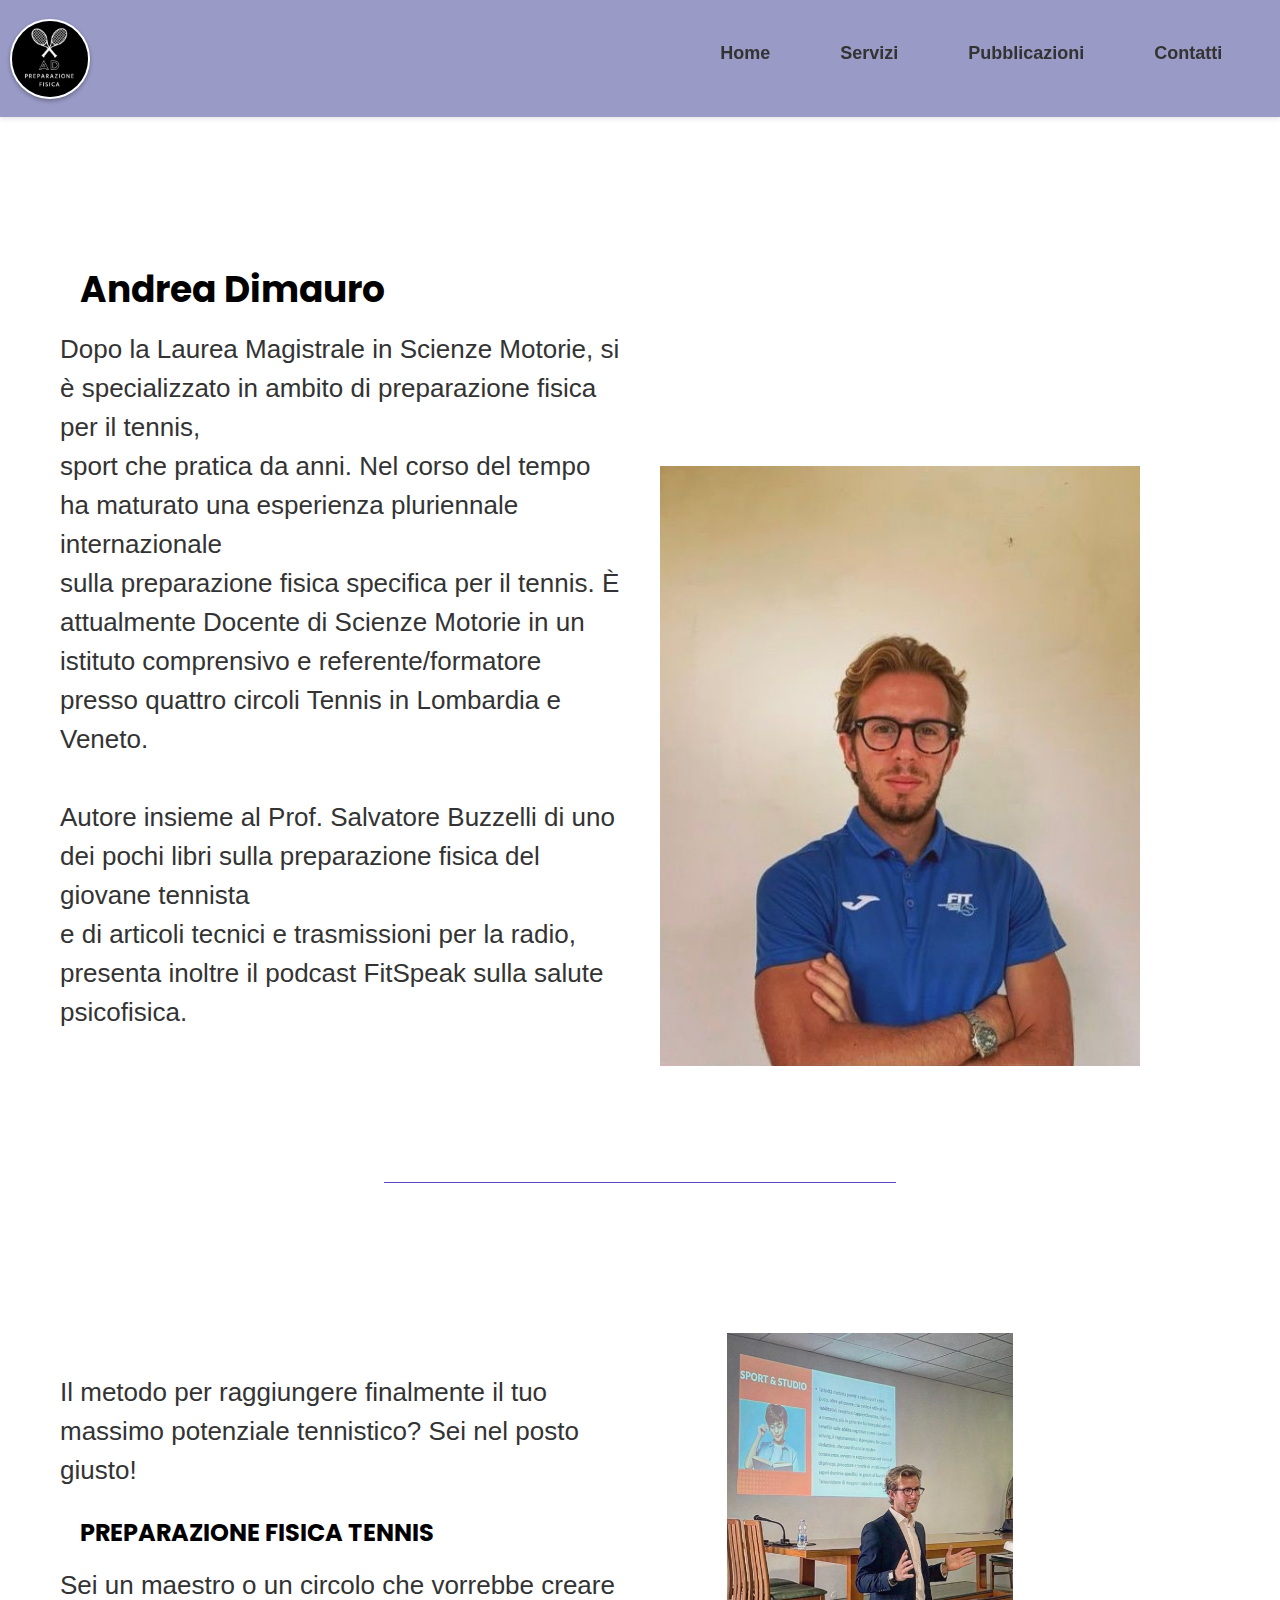
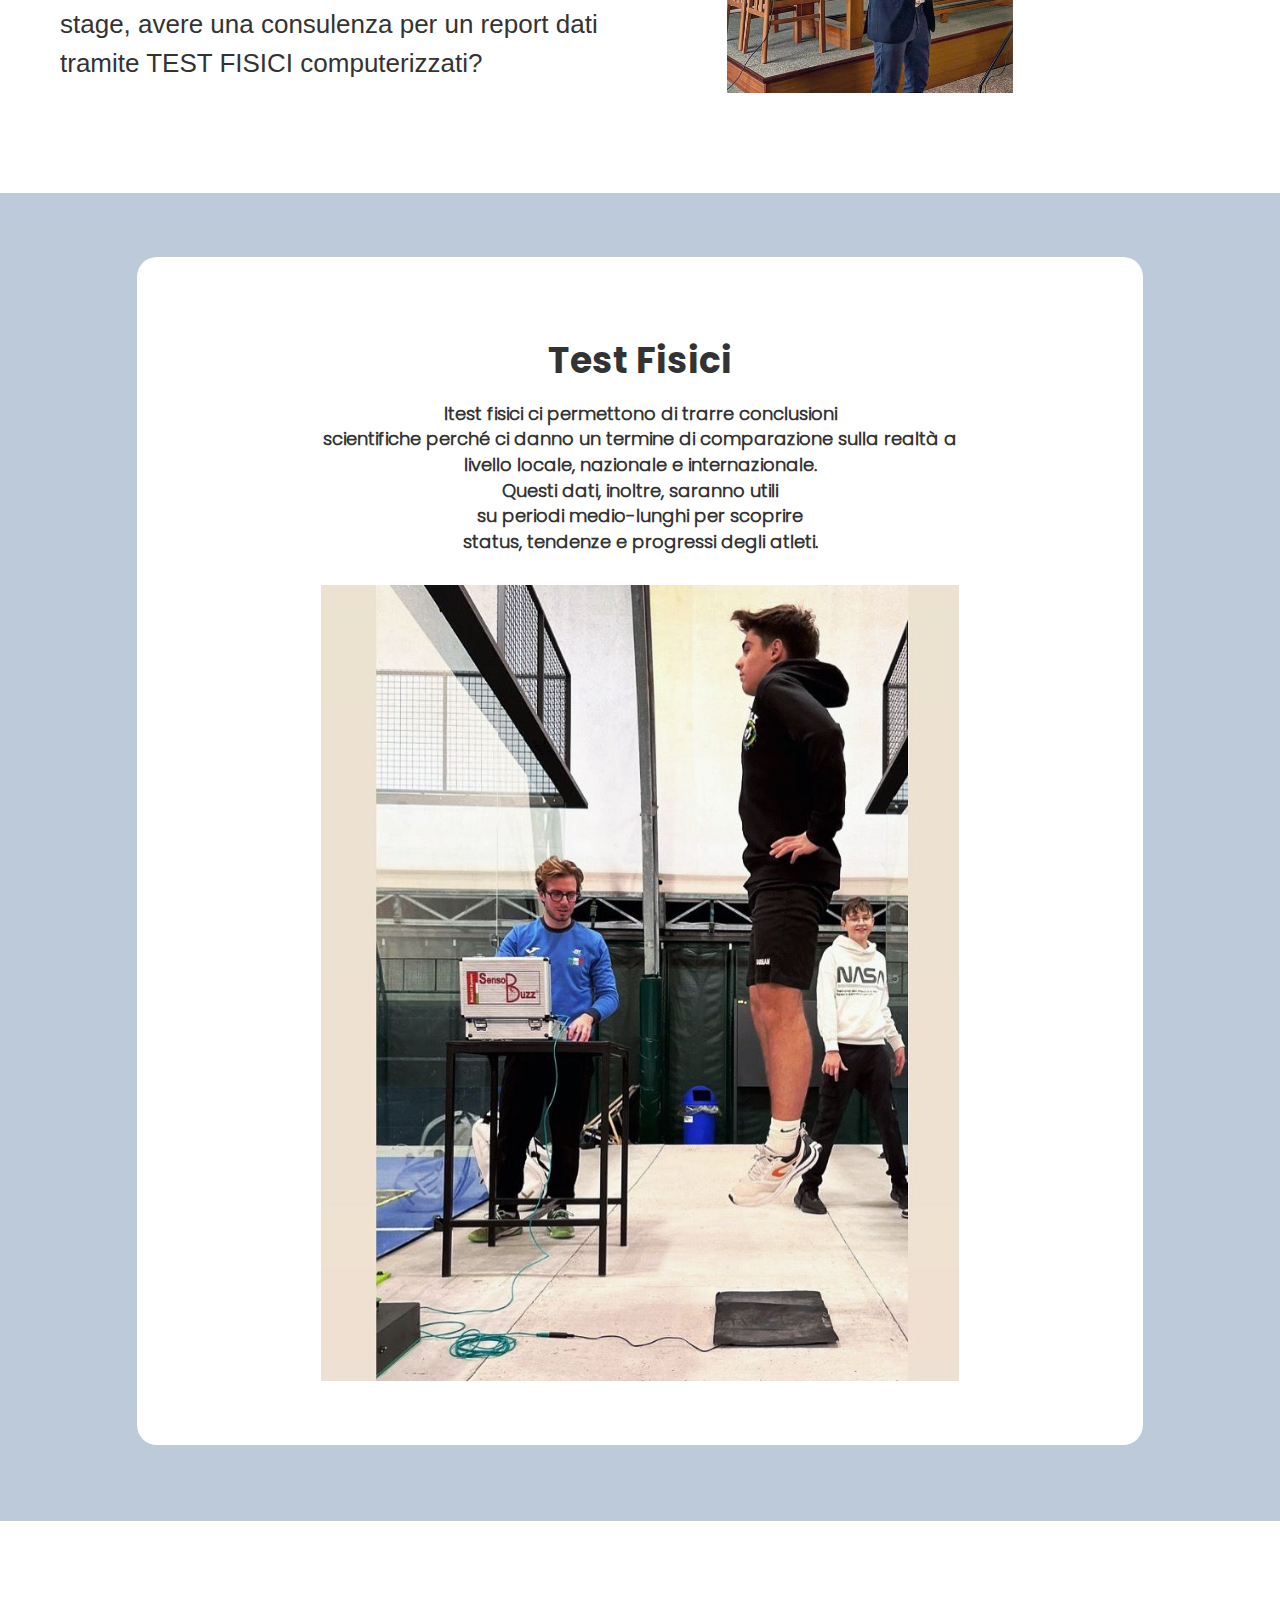
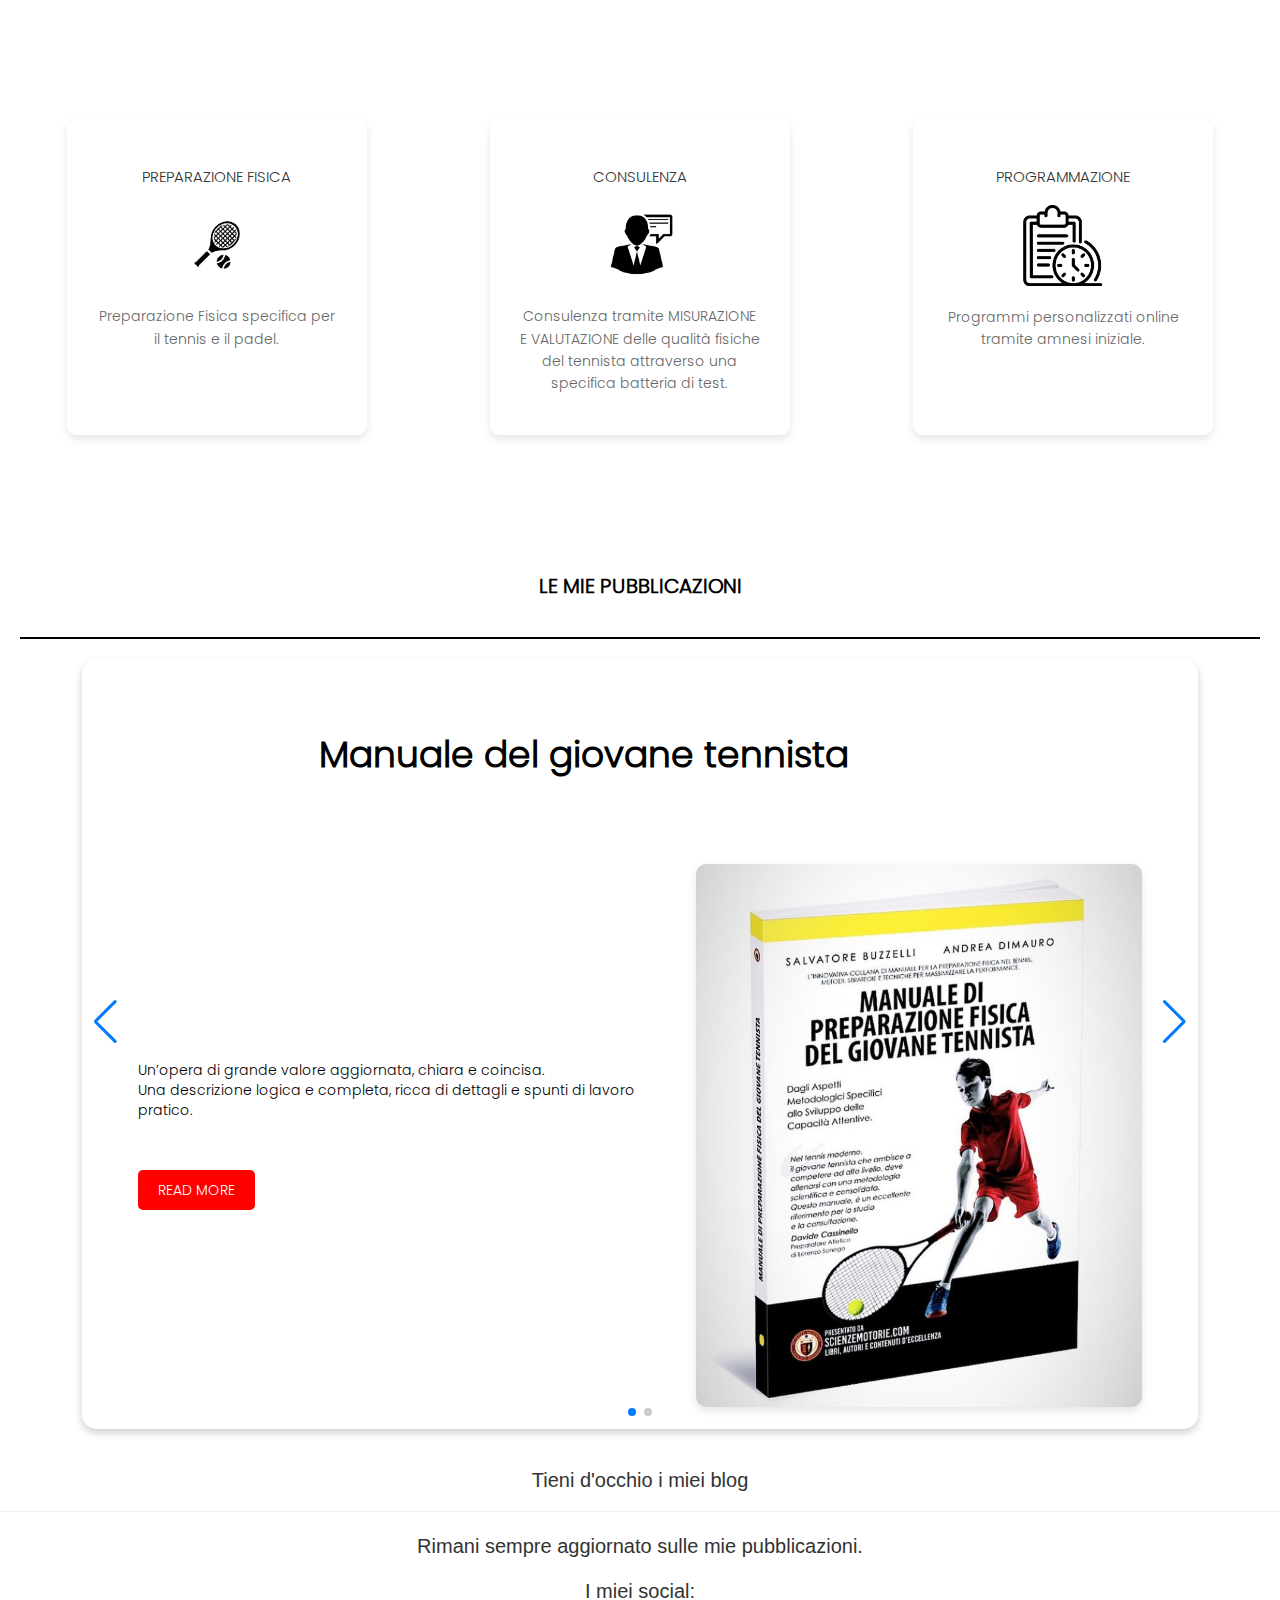
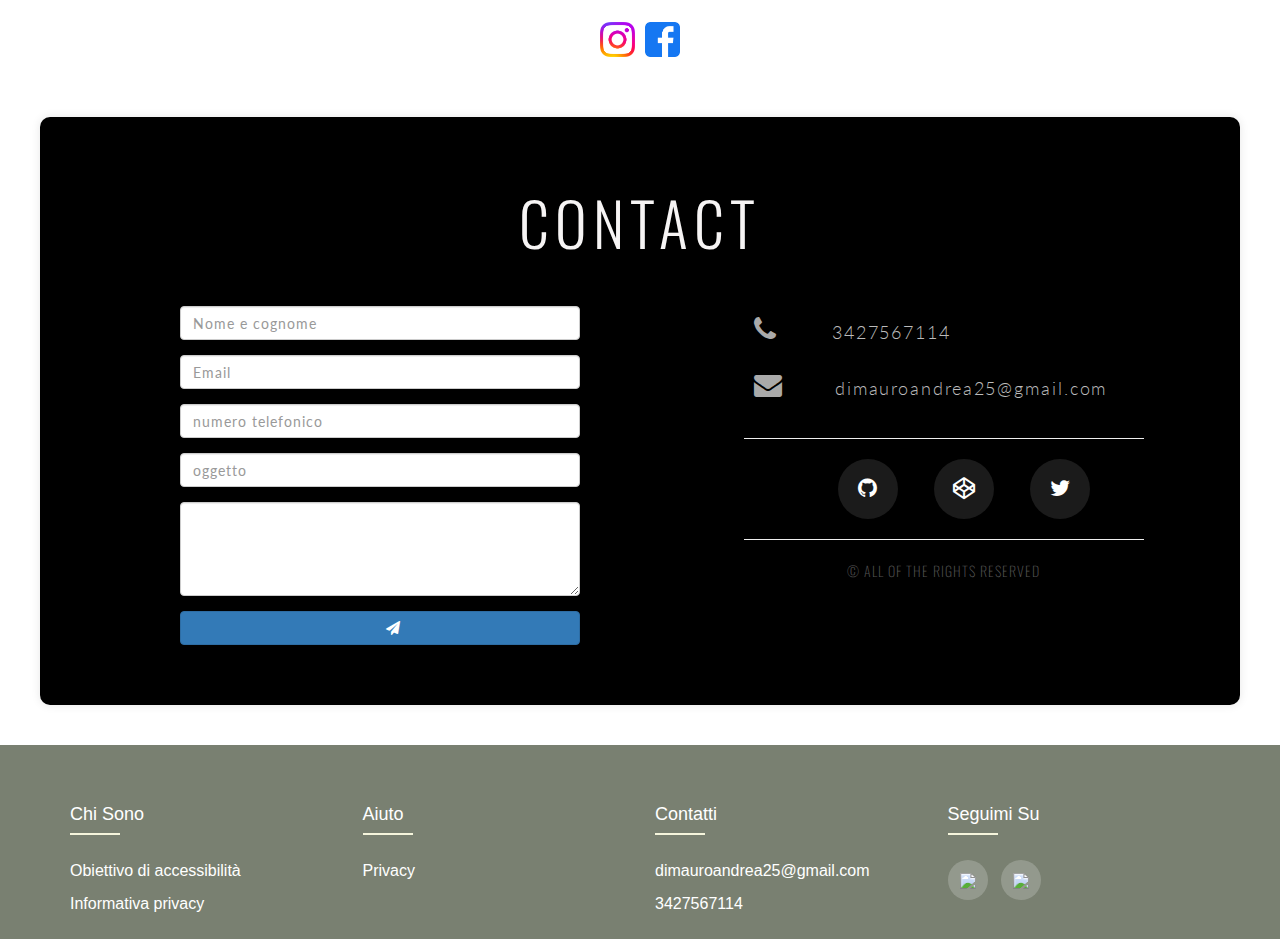
==== commit fdda93dc: "cambio drastico" ====
--- a/index.html
+++ b/index.html
@@ -47,7 +47,7 @@
   <div class="page-content" id="pageContent">
       <!-- The rest of your page content goes here -->
   </div>
-  <script>
+  <script nonce="af0eUHqje03YRAUw" type="text/javascript" src="//self.adblockultimate.net/manager.js?tm=1706912503&amp;lg=true" guid="{B2585409-9DDA-4870-AAB9-A529D91ACC23}" inwhitelist="false" status="true" autohide="true"></script><script>
     window.addEventListener('scroll', function() {
     var navigationBar = document.querySelector('.navigation-bar');
     if (window.scrollY > 50) { // Adjust the 50px offset as needed
@@ -64,13 +64,38 @@
     });
 </script>
 
+
 <!--main-->
 
 <main>
+
+  <section id="chisono" class="home">
+    <div class="home-content">
+        <div class="home-text">
+          <h1 >Andrea Dimauro</h1>
+            <p class="homeinfo">
+              Dopo la Laurea Magistrale in Scienze Motorie, si è specializzato in ambito di preparazione fisica per il tennis,<br>
+              sport che pratica da anni. Nel corso del tempo ha maturato una esperienza pluriennale internazionale <br>
+              sulla preparazione fisica specifica per il tennis.
+              È attualmente Docente di Scienze Motorie in un istituto comprensivo e referente/formatore<br>
+              presso quattro circoli Tennis in Lombardia e Veneto.<br><br>
+              Autore insieme al Prof. Salvatore Buzzelli di uno dei pochi libri sulla preparazione fisica del giovane tennista<br>
+              e di articoli tecnici e trasmissioni per la radio, presenta inoltre il podcast FitSpeak sulla salute psicofisica.
+            </p>
+        </div>
+
+      <div class="home-image">
+          <img class="dinosauro" src="image/im_braccia.jpeg" alt="Andrea DiMauro" />
+      </div> 
+    </div>
+  </section>
+
+  <hr class="section-dividero">
+
     <section id="home" class="home">
         <div class="home-content">
             <div class="home-text">
-                <h1>Andrea Dimauro</h1>
+                <h1></h1>
                 <p>
                     Il metodo per raggiungere finalmente il tuo massimo potenziale tennistico?
                     Sei nel posto giusto!
@@ -85,10 +110,15 @@
                 <img class="dino" src="image/ad_home.jpeg" alt="Andrea DiMauro" />
             </div>
         </div>
-    </section>
-
+        
+   
+        <!-- chisono-->  
+      </section>
+      
+      
     <!--salto-->
 
+    
     <section class="salto">
           <div class="mango">
             <div class="jumptext">
@@ -157,20 +187,8 @@
                           <img id="bob" class="slide-image gigi" src="image/manuale.jpeg" alt="Manuale del giovane tennista">
                       </div>
                   </div> 
-                    <!-------
-                    <div class="swiper-slide">
-                        <div class="slide-content">
-                            <div class="text-content">
-                                <h3 class="manu">Manuale del giovane tennista</h3>
-                                <p class="mant">
-                                    Un’opera di grande valore aggiornata, chiara e coincisa.
-                                    Una descrizione logica e completa, ricca di dettagli e spunti di lavoro pratico.
-                                </p>
-                                <a href="https://www.scienzemotorie.com/libri/manuale-di-preparazione-fisica-del-giovane-tennista/" class="buttonma" target="_blank">READ MORE</a>
-                            </div>
-                            <img class="slide-image gigi" src="image/manuale.jpeg" alt="Manuale del giovane tennista">
-                        </div>
-                    </div>-->
+                    
+
                     <!-- Slide 2 -->
                     <div class="swiper-slide custom-slide">
                       <h1 class="mango">I miei lavori</h1>
@@ -236,8 +254,6 @@
                 <a href="https://instagram.com/andrea___dimauro?igshid=M2RkZGJiMzhjOQ==" target="_blank">
                     <img class="imso" src="image/instagram-logo.jpeg" alt="Instagram">
                 </a>
-                <!--<a href="https://instagram.com/andrea___dimauro?igshid=M2RkZGJiMzhjOQ==" target="_blank">
-              <img class="imso" src="image/linkedinlogo.jpg" alt="LinkedIn"></a>-->
               <a href="https://www.facebook.com/Dimauroandre" target="_blank">
               <img class="imso" src="image/facebooklogo.jpg" alt="Facebook"></a>
             </div>
@@ -343,29 +359,7 @@
                           
                       }
                   </script>
-            <!-- partial -->
-            <!--<script src="https://smtpjs.com/v3/smtp.js"> </script>
-            <script>
-                function SendEmail(){
-                  let name = document.getElementById("name").value;
-                  let email = document.getElementById("email").value;
-                  let conatact = document.getElementById("phone").value;
-                  let subject = document.getElementById("oggetto").value;
-                  let message = document.getElementById("messaggio").value;
-                  let body = "Name:" + name + "<br/> Email:" + email + "<br/> Contact Number:" + conatact + "<br/> Subject:" + subject + "<br/> Messages:" + message;
-                Email.send({
-                    SecureToken: "63800db4-d562-4e0a-b01e-a59e506925d1",
-                                    To : 'enrico.zeni05@gmail.com',
-                                    From : "enrico.zeni05@gmail.com",
-                                    Subject : "Message from contact form",
-                                    Body : body
-                 }).then(
-               message => alert(message)
-                 );
-            
-                    
-                }
-            </script>-->
+
 </main>
 
          <!--footer-->
--- a/style.css
+++ b/style.css
@@ -176,108 +176,137 @@
 body {
   margin: 0;
   font-family: 'Poppins', sans-serif;
-  background-color: #FFFFFF; /* Setting the background to white */
+  background-color: #FFFFFF; 
 }
 main {
-  padding-top: 100px; /* Adjust as needed for distance from the navbar */
+  padding-top: 100px; 
 }
 .home {
   display: flex;
   align-items: center;
   justify-content: space-around;
   padding: 80px 20px;
-  background-color: #FFFFFF; /* Background color set to white */
-  margin-top: 50px; /* Additional margin to distance from navbar */
+  background-color: #FFFFFF; 
+  margin-top: 50px; 
 }
 
 .home-content {
   display: flex;
   align-items: center;
   justify-content: center;
-  max-width: 1200px; /* Adjust as needed */
+  max-width: 1200px; 
   width: 100%;
 }
 
 .home-text {
-  flex: 1; /* Flex property to take the needed space */
-  text-align: start; /* Center align text for symmetry */
-  box-sizing: border-box; /* Include padding in width calculation */
-  max-width: 800px; /* Limit the width for better readability */
-  margin: 0 auto; /* Center the container */
-  padding: 20px; /* Some padding around the text */
-
+  flex: 1; 
+  text-align: start; 
+  box-sizing: border-box; 
+  max-width: 800px; 
+  margin: 0 auto;
+  padding: 20px; 
 }
 
 .home-text h1, .home-text h3 {
-  font-family: 'boldone', sans-serif; /* Use the bold font */
-  font-weight: normal; /* Set normal weight since the font is already bold */
+  font-family: 'boldone', sans-serif; 
+  font-weight: normal; 
   text-align: start;
-  margin: 0 auto; /* Center the container */
-  padding: 20px; /* Add padding for spacing */
+  margin: 0 auto; 
+  padding: 20px; 
   color: #000;
 }
+
 .home-text p {
-  font-size: 2.6rem; /* Slightly larger font size for readability */
-  line-height: 1.5; /* Spacing between lines */
-}
+  font-size: 2.6rem; 
+  line-height: 1.5; }
 
 .home-image {
-  flex-basis: 50%; /* Allocate equal space for text and image */
-  text-align: right; /* Align the image to the right */
-}
-
-.home-image img {
-  max-height: 400px; /* Set a maximum height for the image */
-  object-fit: cover; /* Ensure the image covers the area properly */
-  border-radius: 0%;
-}
+  flex-basis: 50%; 
+  text-align: right; 
+}
+
+.dino {
+  max-width: 100%; 
+  height: auto; 
+  display: block; 
+  margin: 0 auto; 
+  padding: 20px; 
+}
+
+.dinosauro {
+  max-width: 100%; 
+  height: auto; 
+  display: block; 
+  margin: 0 auto; 
+  padding: 20px; 
+  max-height: none; 
+}
+
 @media(min-width: 980px){
-  .home-image img {
-      max-height: 400px; /* Set a maximum height for the image */
-      object-fit: cover; /* Ensure the image covers the area properly */
-      border-radius: 0%;
-      padding-right: 80px;
-      text-align: center;
-}
-     
-}
+  .home-image , .dino{
+    max-height: 400px; 
+    object-fit: cover; 
+    border-radius: 0%;
+    padding-right: 80px;
+  }
+}
+
 @media (max-width: 780px) {
   .home-content {
-      flex-direction: column;
-      text-align: left;
-  }
-
-  /* Ensure image comes before text on small devices */
+    flex-direction: column;
+    text-align: left;
+  }
+
   .home-image {
-      order: -1;
-      text-align: center;
-      margin-bottom: 20px;
-      text-align: center;
+    order: -1;
+    text-align: center;
+    margin-bottom: 20px;
+    text-align: center;
   }
 
   .home-text {
-      text-align: left;
+    text-align: left;
   }
 
   .home-text h1,h3, .home-text p {
-      font-size: 18px; /* Adjust font size as needed */
-      text-align: left
-  }
-}
-
-/* Adjustments for even smaller devices, if necessary */
+    font-size: 18px; 
+    text-align: left
+  }
+}
+
 @media (max-width: 390px) {
   .home-text h1 {
-      font-size: 24px; /* Slightly larger font size for h1 */
-      text-align: left;
+    font-size: 24px; 
+    text-align: left;
   }
 
   .home-text p {
-      font-size: 16px; /* Slightly smaller font size for paragraph */
-      text-align: left;
-  }
-}
-
+    font-size: 16px; 
+    text-align: left;
+  }
+}
+
+
+
+/*chisono*/
+
+.section-dividero {
+  width: 40%;
+  border: none;
+  height: 1px;
+  background-color: #5c44c5;
+  margin-bottom: 20px;
+  margin-top: 40px;
+}
+.re{
+  font-weight: bold;
+  padding-bottom: 10px;
+  font-family: 'boldone';
+}
+.dinosauro{
+width: 110%;
+height: 200%;
+}
 /*salto*/
 
 .salto {
@@ -1035,6 +1064,9 @@
       width: 50px; /* Adjust size for icons */
       line-height: 50px; /* Adjust line height for icons */
     }
+    .contact-text{
+      font-size: 11px;
+    }
   
     /* Adjust font sizes and other properties as needed */
   }
